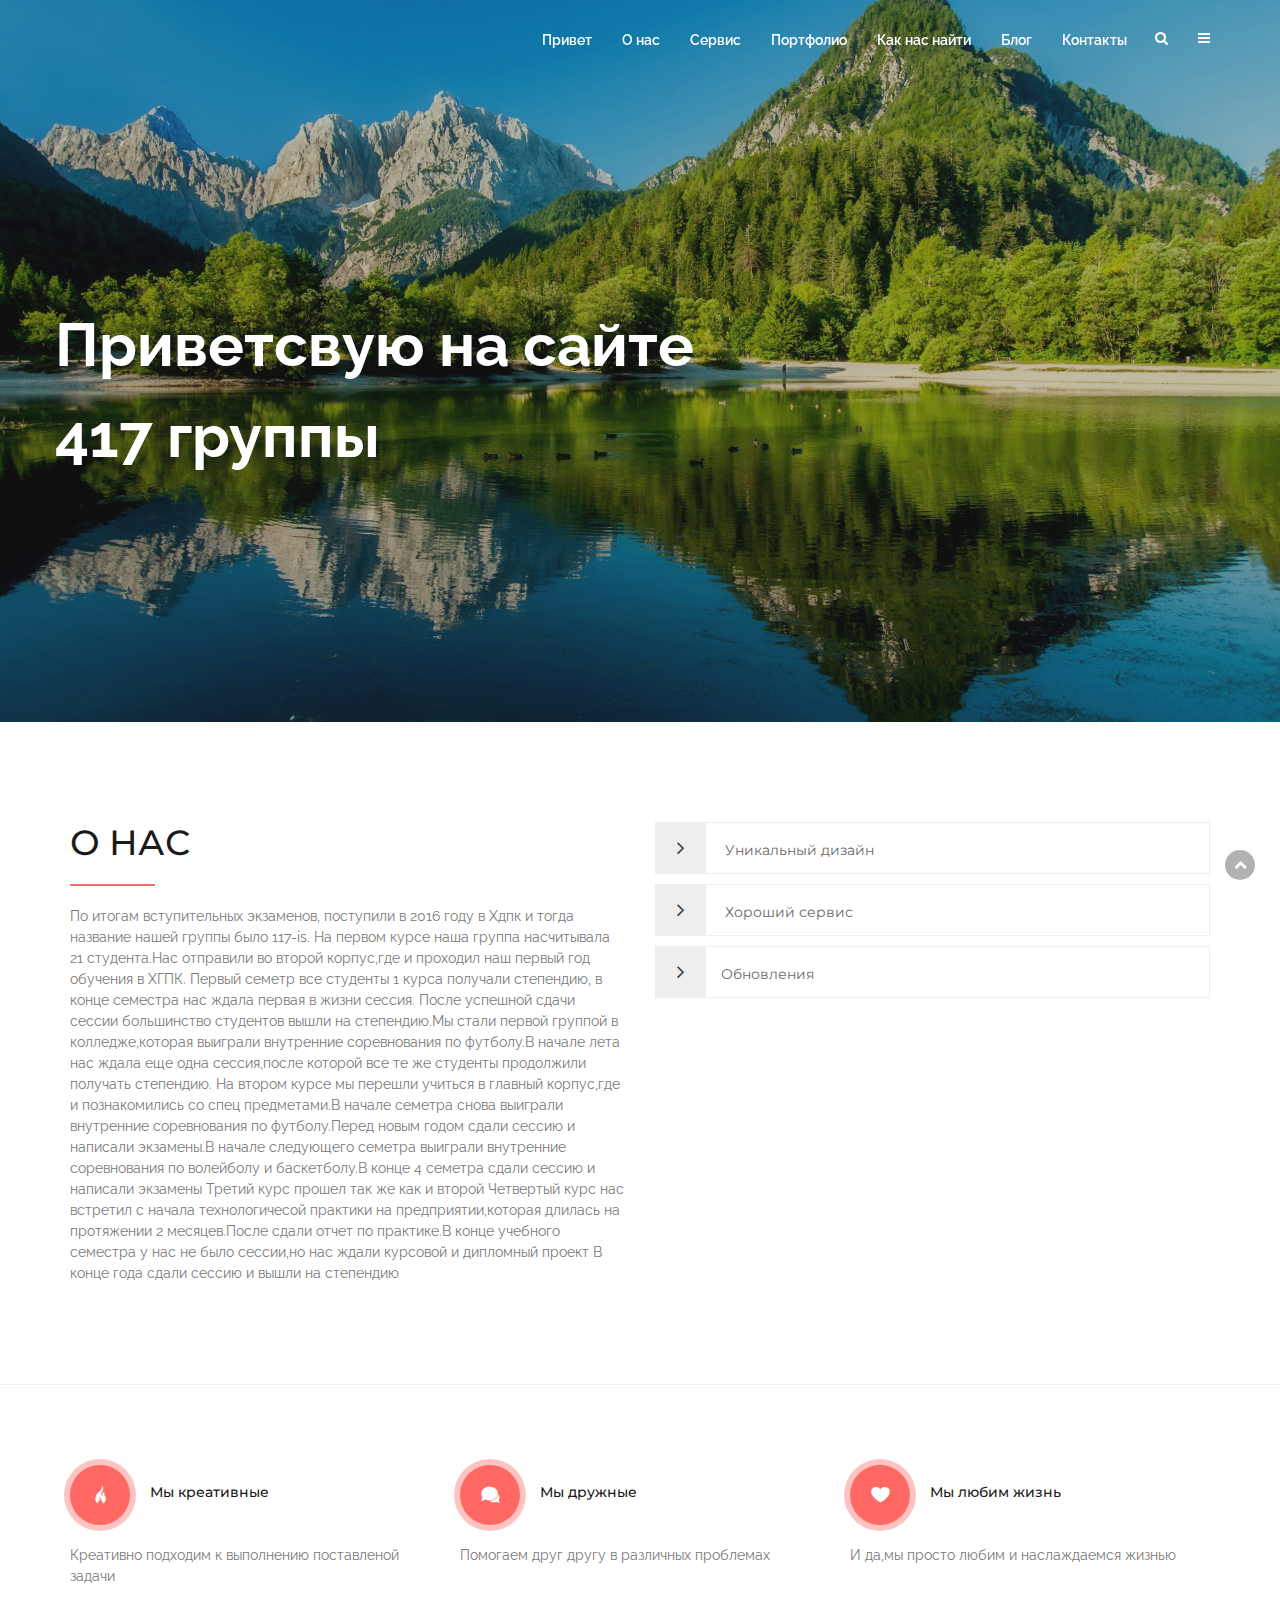
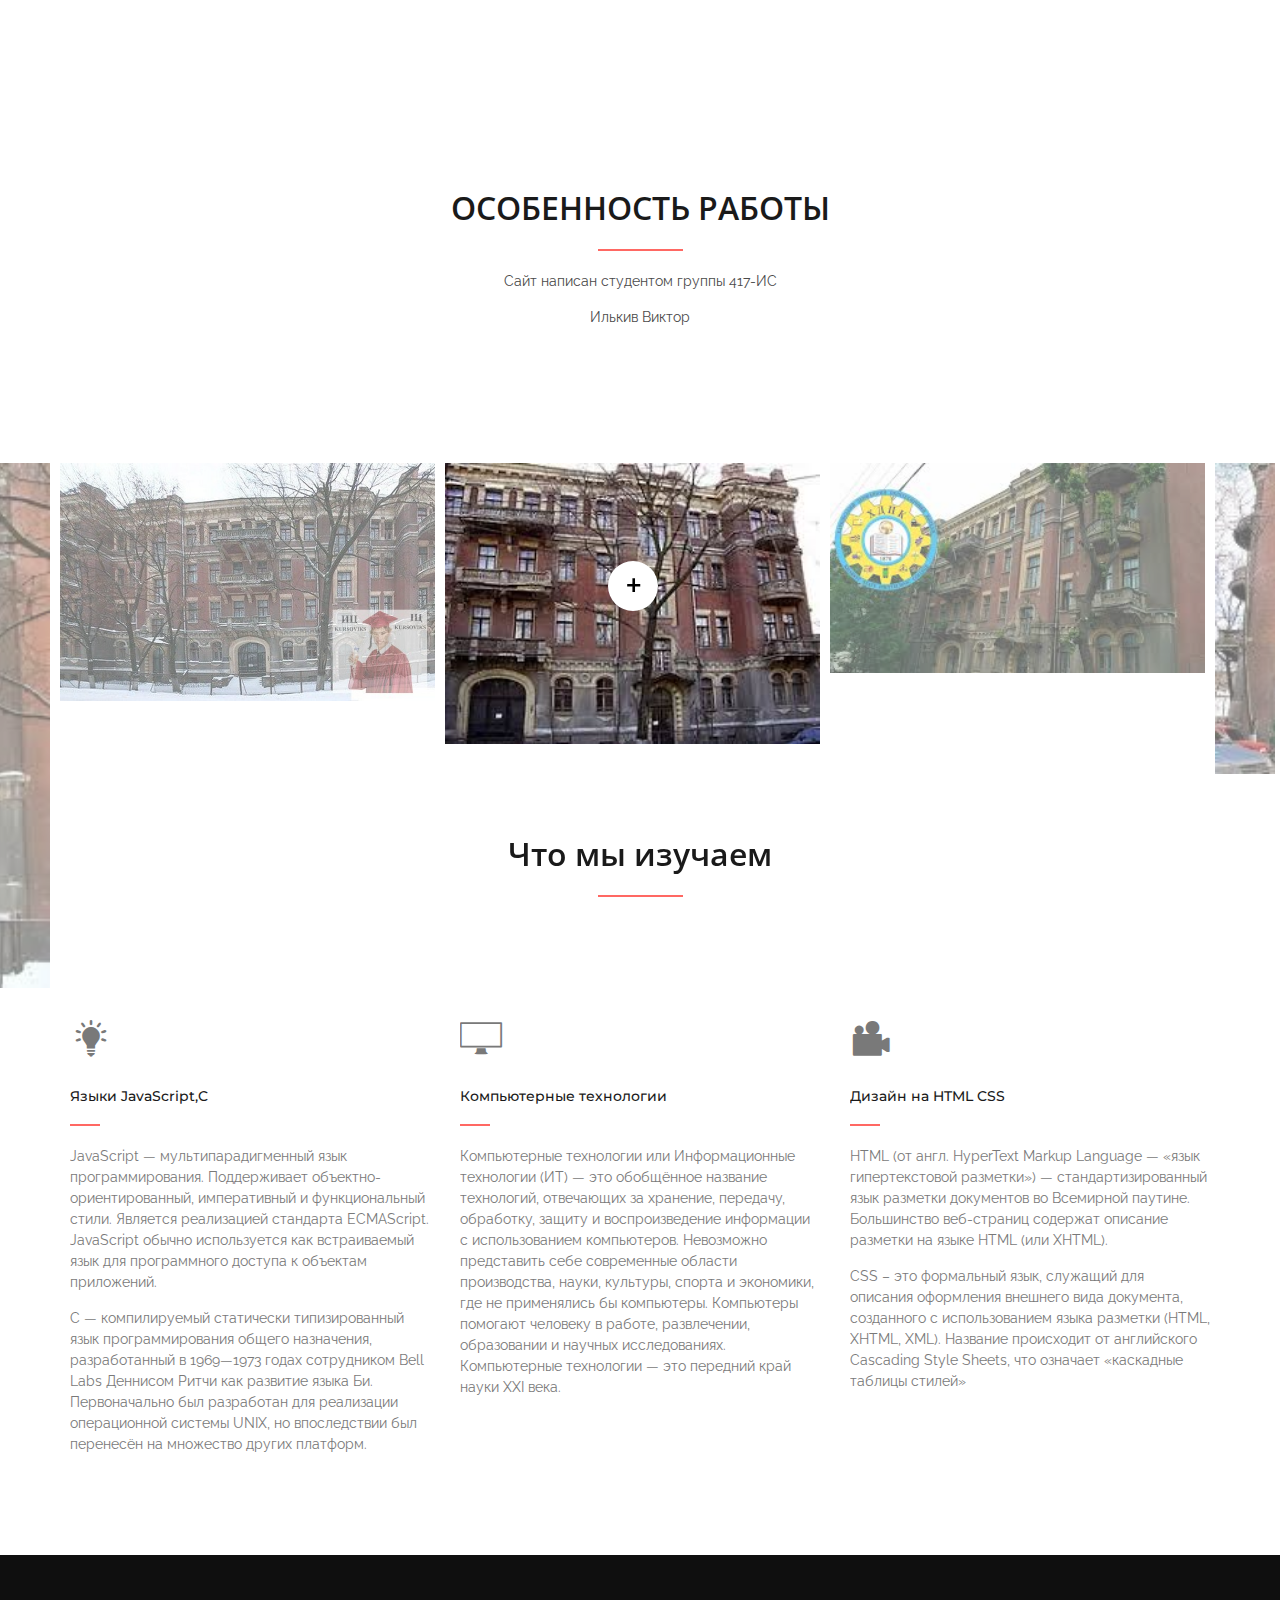
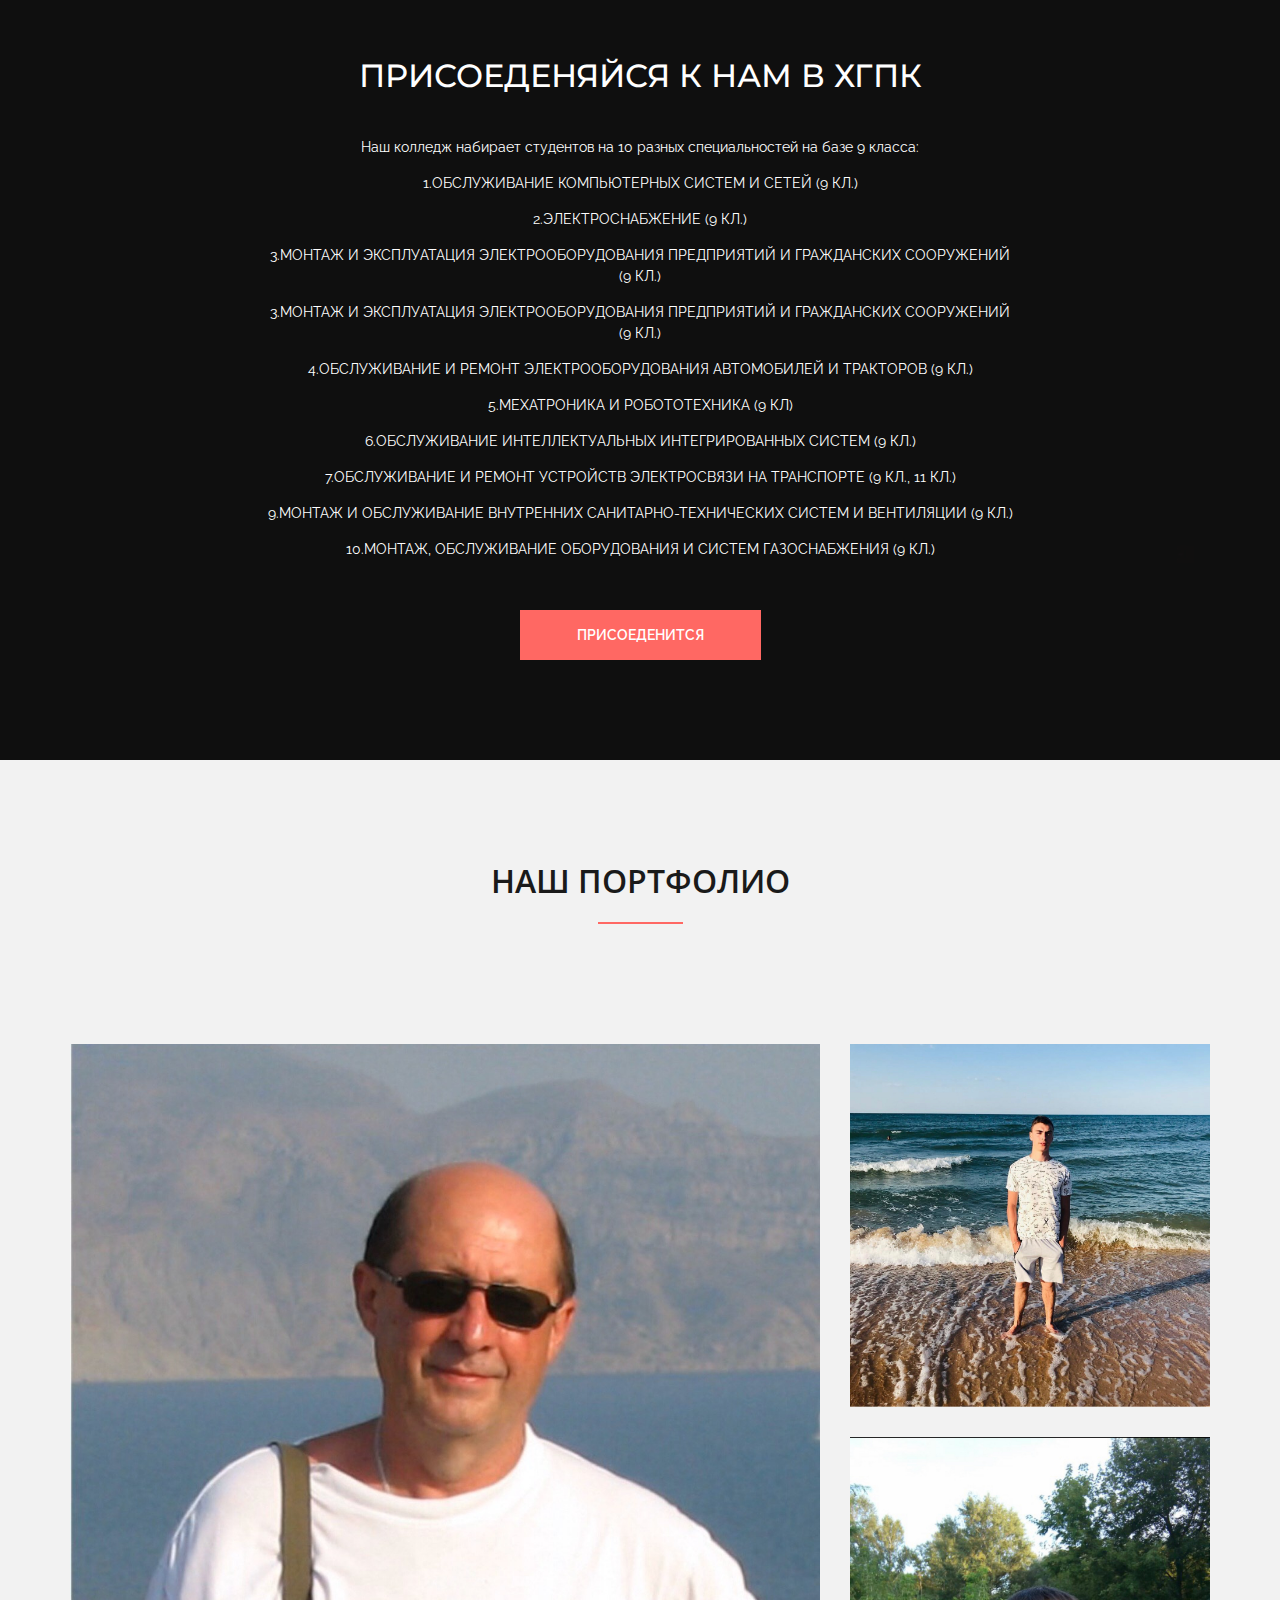
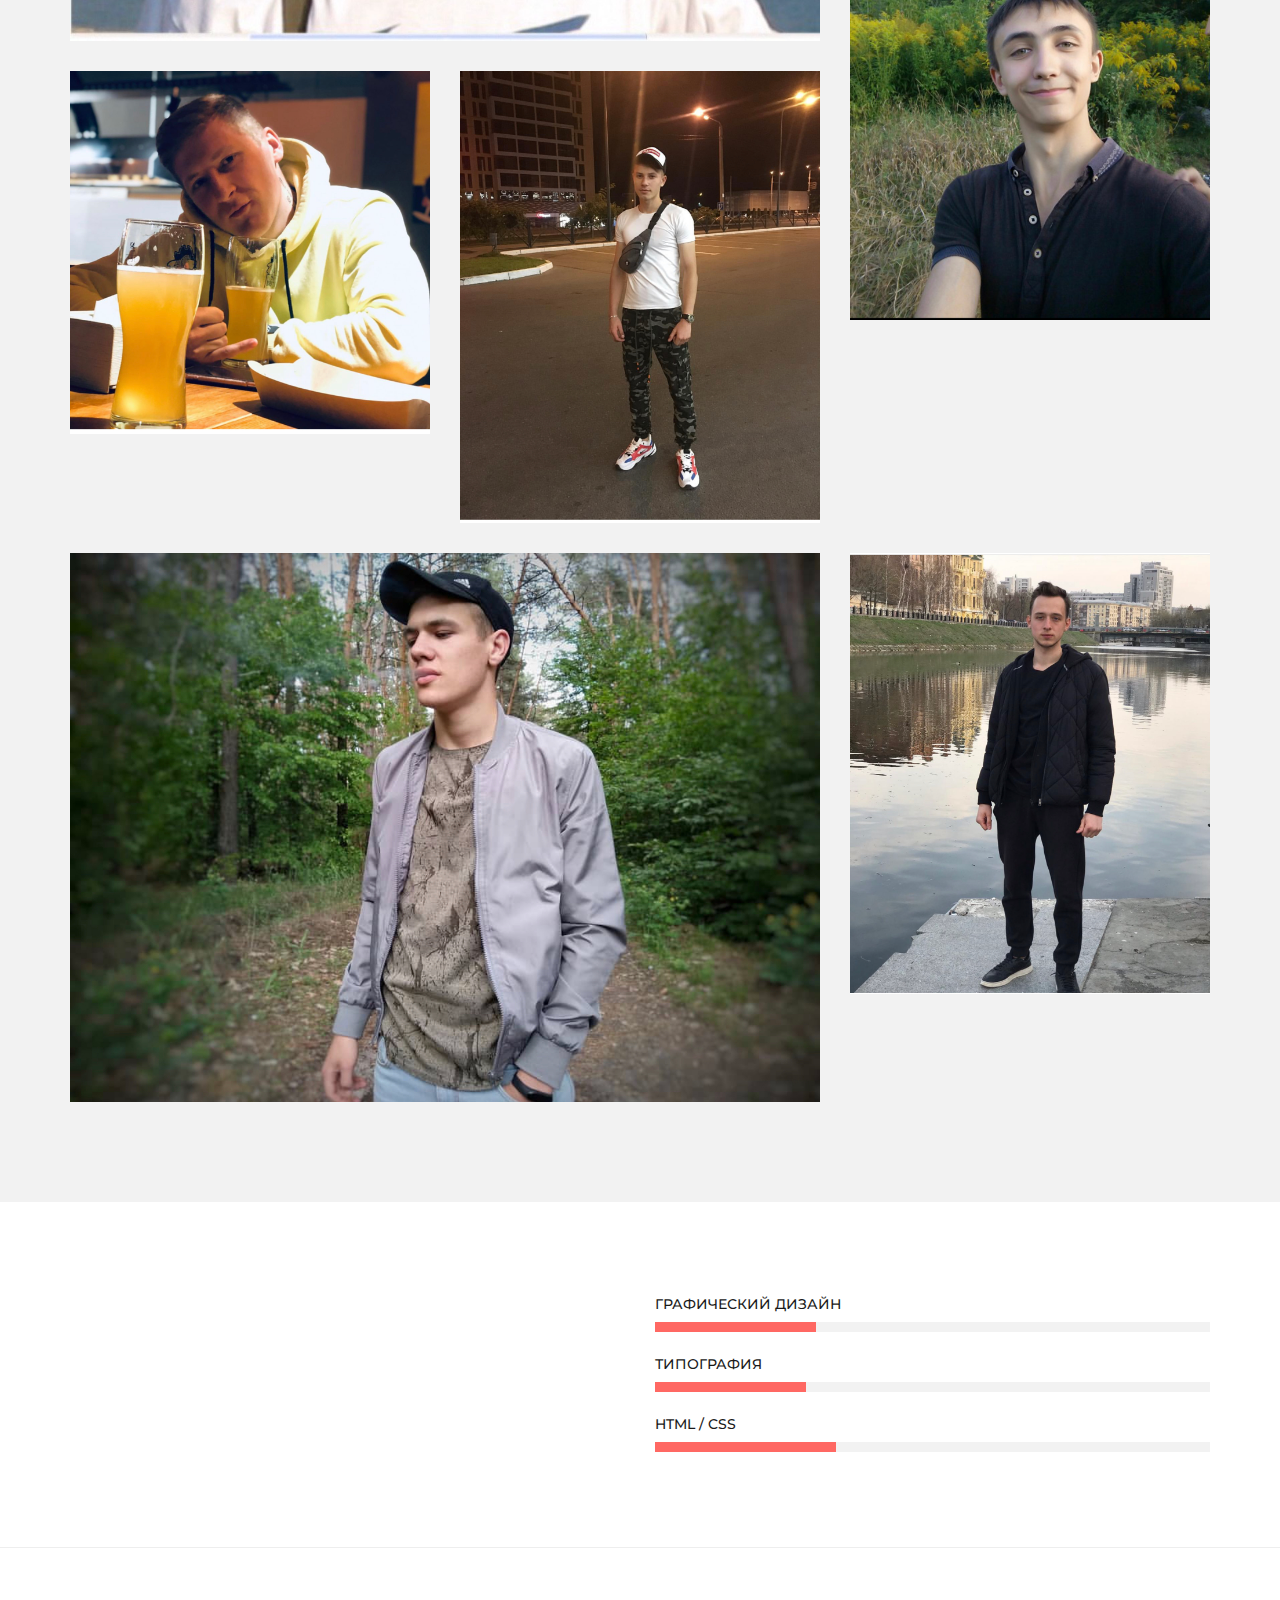
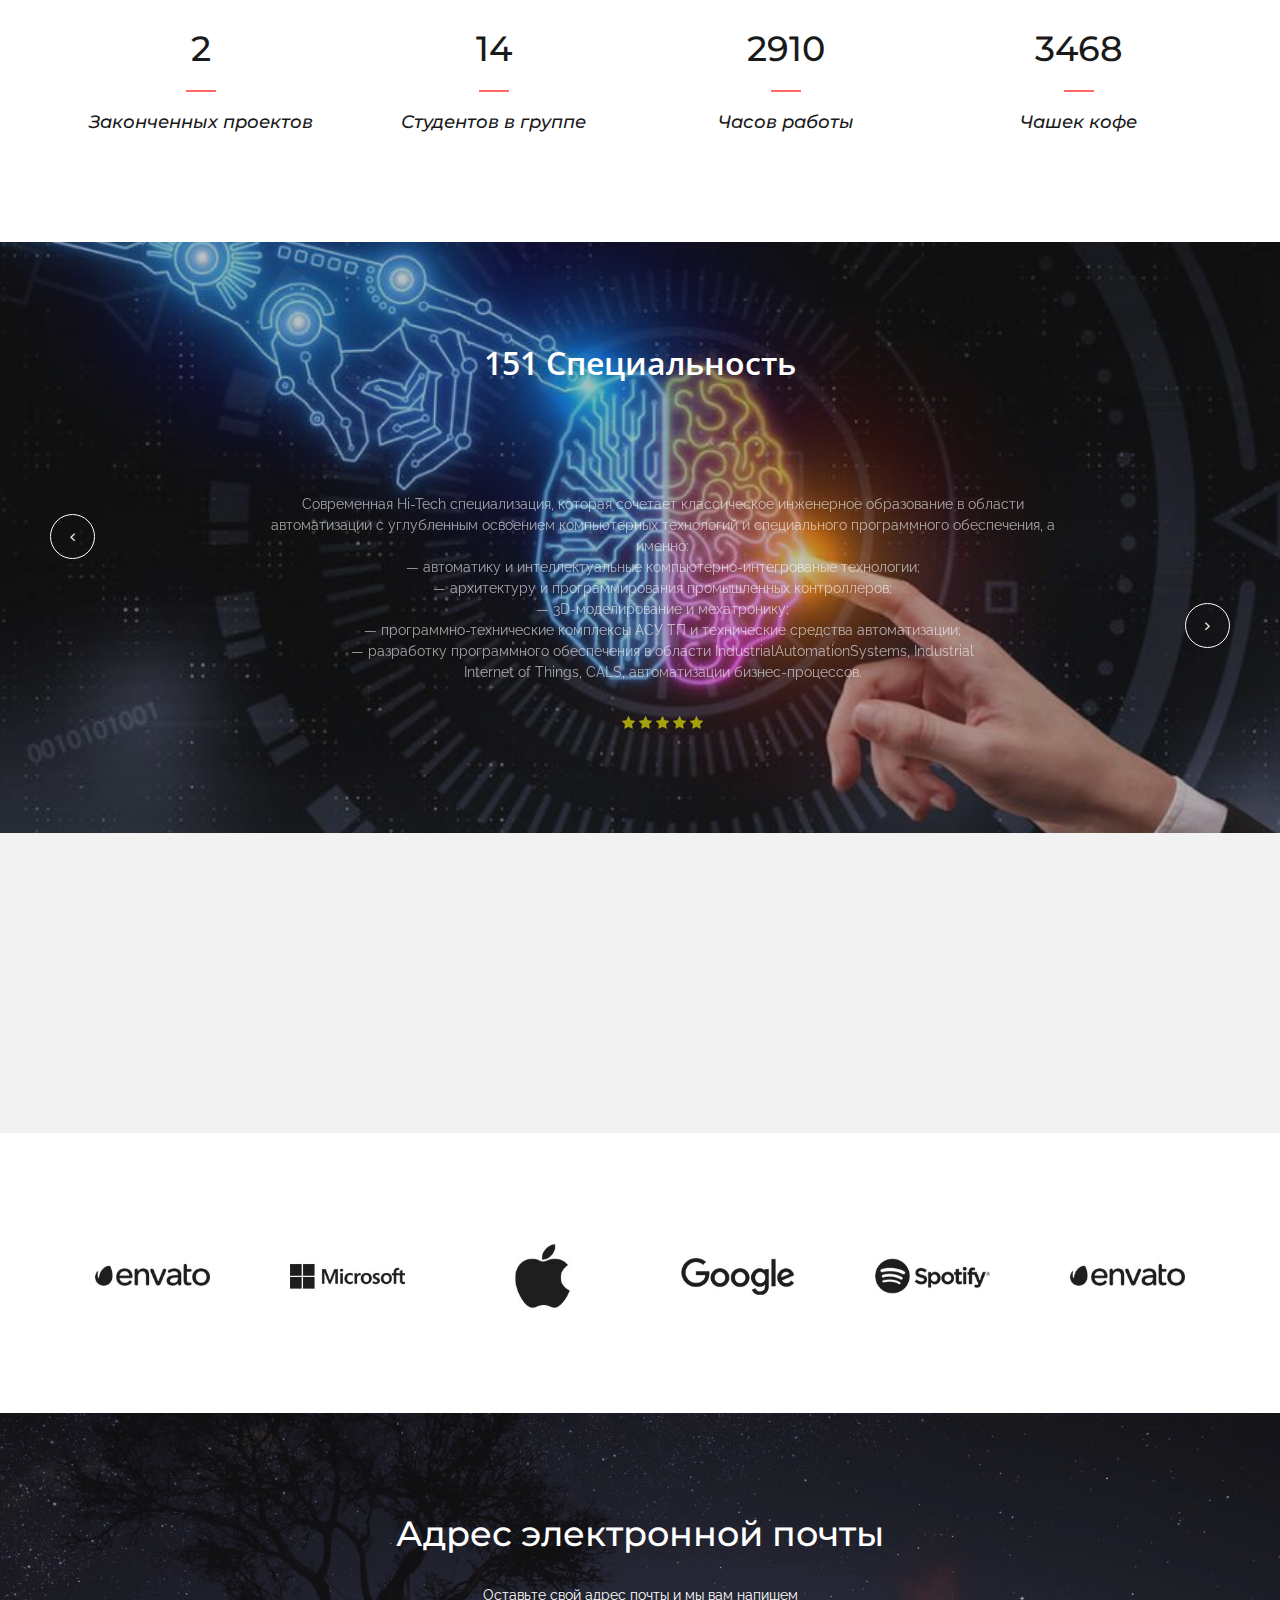
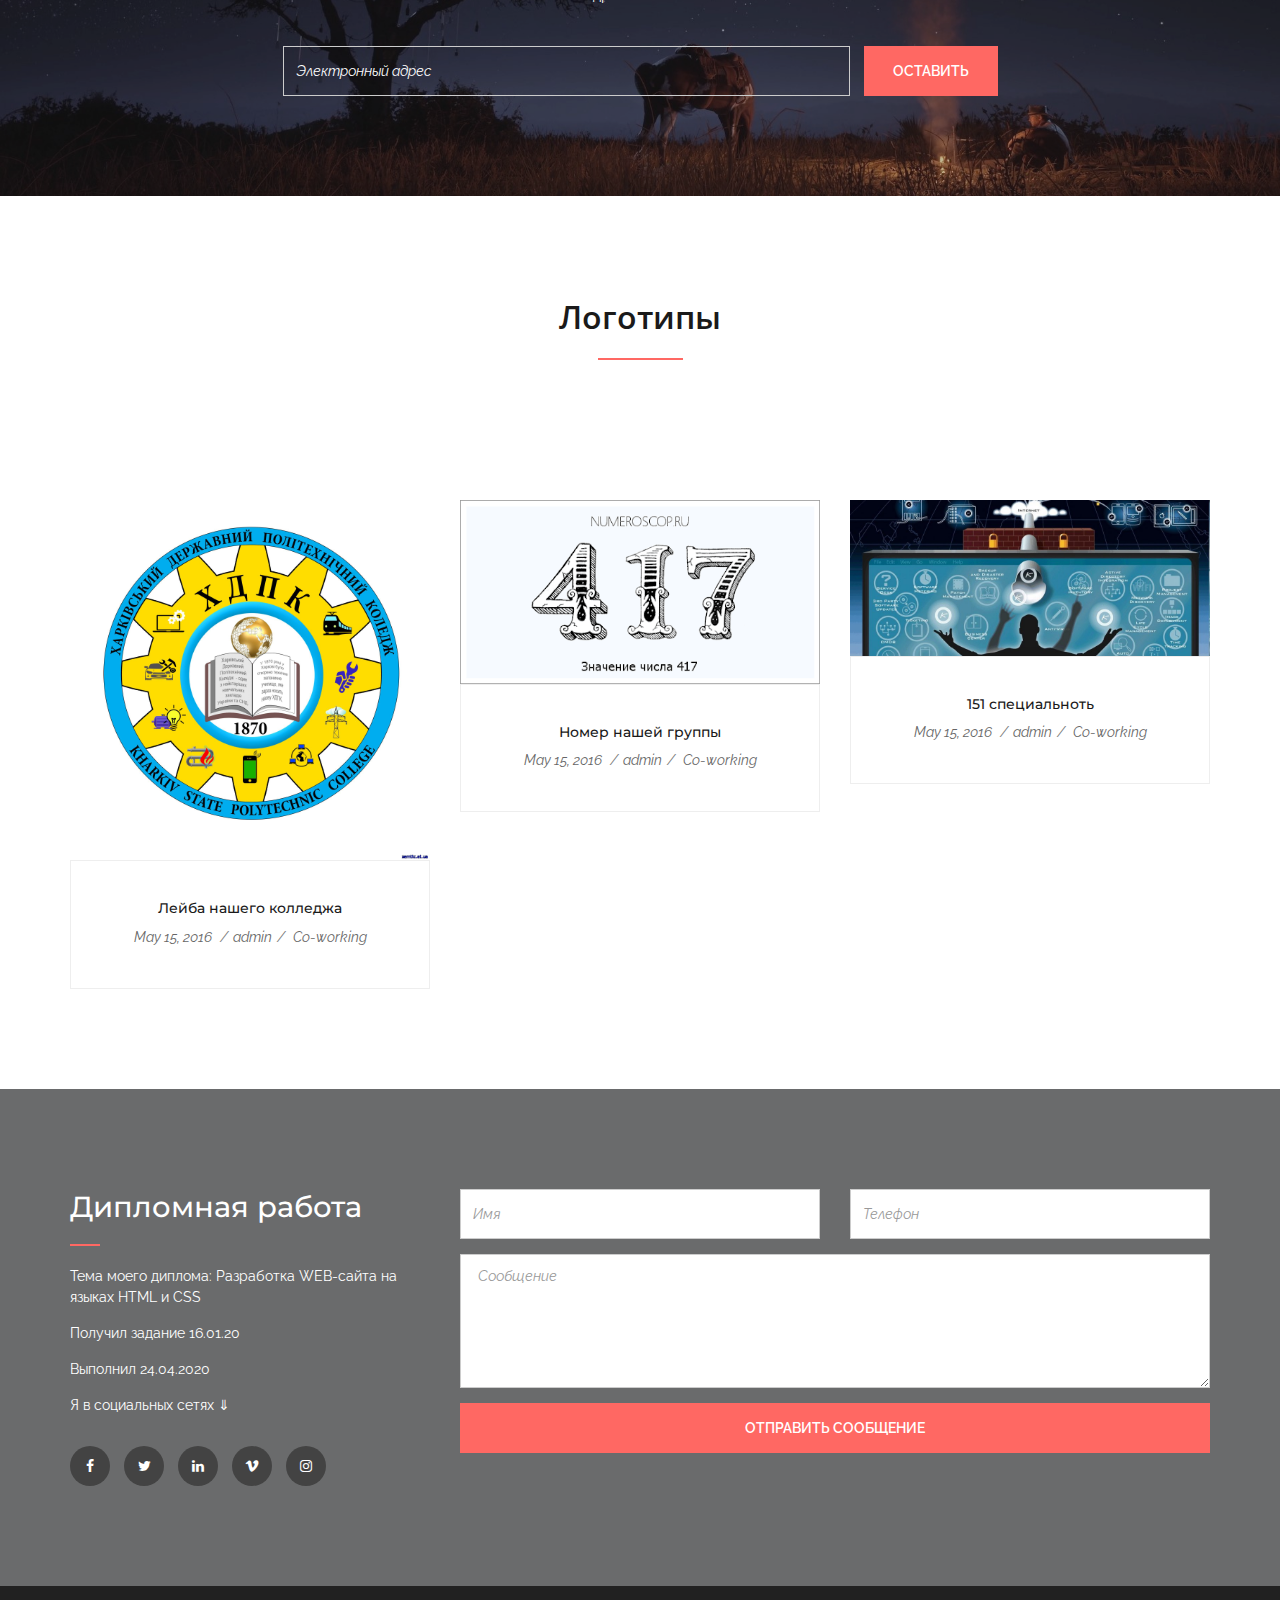
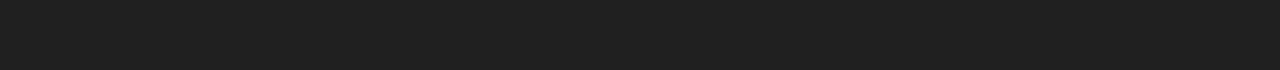
==== index2.html @ b7bcda42 "dsfsdf" ====
<!doctype html>
<!--[if lt IE 7]>      <html class="no-js lt-ie9 lt-ie8 lt-ie7" lang=""> <![endif]-->
<!--[if IE 7]>         <html class="no-js lt-ie9 lt-ie8" lang=""> <![endif]-->
<!--[if IE 8]>         <html class="no-js lt-ie9" lang=""> <![endif]-->
<!--[if gt IE 8]><!--> <html class="no-js" lang="en"> <!--<![endif]-->
    
    <!--Designerd by: http://bootstrapthemes.co-->
    <head>
        <meta charset="utf-8">
        <title>Дипломная работа ХДПК</title>
        <meta name="description" content="">
        <meta name="viewport" content="width=device-width, initial-scale=1">
        <link rel="icon" type="image/png" href="favicon.ico">

        <!--Google Font link-->
        <link href="https://fonts.googleapis.com/css?family=Montserrat:400,700" rel="stylesheet">
        <link href="https://fonts.googleapis.com/css?family=Raleway:400,600,700" rel="stylesheet">
        <link href="https://fonts.googleapis.com/css?family=Open+Sans:300,400,600,700" rel="stylesheet">


        <link rel="stylesheet" href="assets/css/slick.css">
        <link rel="stylesheet" href="assets/css/slick-theme.css">
        <link rel="stylesheet" href="assets/css/animate.css">
        <link rel="stylesheet" href="assets/css/fonticons.css">
        <link rel="stylesheet" href="assets/css/font-awesome.min.css">
        <link rel="stylesheet" href="assets/css/bootstrap.css">
        <link rel="stylesheet" href="assets/css/magnific-popup.css">
        <link rel="stylesheet" href="assets/css/bootsnav.css">


        <!--For Plugins external css-->
        <!--<link rel="stylesheet" href="assets/css/plugins.css" />-->

        <!--Theme custom css -->
        <link rel="stylesheet" href="assets/css/style.css">
        <!--<link rel="stylesheet" href="assets/css/colors/maron.css">-->

        <!--Theme Responsive css-->
        <link rel="stylesheet" href="assets/css/responsive.css" />

        <script src="assets/js/vendor/modernizr-2.8.3-respond-1.4.2.min.js"></script>
    </head>

    <body data-spy="scroll" data-target=".navbar-collapse">


        <!-- Preloader -->
        <div id="loading">
            <div id="loading-center">
                <div id="loading-center-absolute">
                    <div class="object" id="object_one"></div>
                    <div class="object" id="object_two"></div>
                    <div class="object" id="object_three"></div>
                    <div class="object" id="object_four"></div>
                </div>
            </div>
        </div><!--End off Preloader -->


        <div class="culmn">
            <!--Home page style-->


            <nav class="navbar navbar-default navbar-fixed white no-background bootsnav">
                <!-- Start Top Search -->
                <div class="top-search">
                    <div class="container">
                        <div class="input-group">
                            <span class="input-group-addon"><i class="fa fa-search"></i></span>
                            <input type="text" class="form-control" placeholder="Search">
                            <span class="input-group-addon close-search"><i class="fa fa-times"></i></span>
                        </div>
                    </div>
                </div>
                <!-- End Top Search -->

                <div class="container">    
                    <!-- Start Atribute Navigation -->
                    <div class="attr-nav">
                        <ul>
                            <li class="dropdown">
                            </li>
                            <li class="search"><a href="#"><i class="fa fa-search"></i></a></li>
                            <li class="side-menu"><a href="#"><i class="fa fa-bars"></i></a></li>
                        </ul>
                    </div>        
                    <!-- End Atribute Navigation -->

                    <!-- Start Header Navigation -->
                    <div class="navbar-header">
                        <button type="button" class="navbar-toggle" data-toggle="collapse" data-target="#navbar-menu">
                            <i class="fa fa-bars"></i>
                        </button>
                        <a class="navbar-brand" href="#brand">
                        	 <a href="index.html"> <img src="assets/images/background/11111.png" width="50 px" class="logo logo-display m-top-10" alt="" align="center">


                        </a>
                    </div>
                    <!-- End Header Navigation -->

                    <!-- Collect the nav links, forms, and other content for toggling -->
                    <div class="collapse navbar-collapse" id="navbar-menu">
                        <ul class="nav navbar-nav navbar-right" data-in="fadeInDown" data-out="fadeOutUp">
                            <li><a href="#hello">Привет</a></li>                    
                            <li><a href="#about">О нас</a></li>                    
                            <li><a href="#service">Сервис</a></li>                    
                            <li><a href="#portfolio">Портфолио</a></li> 
                              <li><a href="https://goo.gl/maps/FTpnBUHFwX6q17wN7">Как нас найти</a></li>                  
                            <li><a href="#blog">Блог</a></li>                    
                            <li><a href="#contact">Контакты</a></li>  
                        </ul>
                    </div><!-- /.navbar-collapse -->
                </div>  


                <!-- Start Side Menu -->
                <div class="side">
                    <a href="#" class="close-side"><i class="fa fa-times"></i></a>
                    <div class="widget">
                        <h6 class="title">Пользовательские страницы</h6>
                        <ul class="link">
                            <li><a href="#">О нас</a></li>
                            <li><a href="#">Сервисы</a></li>
                            <li><a href="#">Блог</a></li>
                            <li><a href="#">Портфолио</a></li>
                            <li><a href="#">Контакты</a></li>
                        </ul>
                    </div>
                    <div class="widget">
                        <h6 class="title">Дополнительные ссылки</h6>
                        <ul class="link">
                            <li><a href="#">Сетчатка Домашняя страница</a></li>
                            <li><a href="#">Примеры Новой страницы</a></li>
                            <li><a href="#">Параллакс Разделы</a></li>
                            <li><a href="#">Шорткод центральный</a></li>
                            <li><a href="#">Коллекция шрифтов</a></li>
                        </ul>
                    </div>
                </div>
                <!-- End Side Menu -->

            </nav>


            <!--Home Sections-->

            <section id="hello" class="home bg-mega">
                <div class="overlay"></div>
                <div class="container">
                    <div class="row">
                        <div class="main_home">
                            <div class="home_text">
                                <h1 class="text-white">Приветсвую на сайте <br /> 417 группы</h1>
                            </div>

                        

                        </div>
                    </div><!--End off row-->
                </div><!--End off container -->
            </section> <!--End off Home Sections-->


            <!--About Sections-->
            <section id="about" class="about roomy-100">
                <div class="container">
                    <div class="row">
                        <div class="main_about">
                            <div class="col-md-6">
                                <div class="about_content">
                                    <h2>О НАС</h2>
                                    <div class="separator_left"></div>

                                    <p>По итогам вступительных экзаменов, поступили в 2016 году в Хдпк и тогда название нашей группы было 117-is. На первом курсе наша группа насчитывала 21 студента.Нас отправили во второй корпус,где и проходил наш первый год обучения в ХГПК. Первый семетр все студенты 1 курса получали степендию, в конце семестра нас ждала первая в жизни сессия. После успешной сдачи сессии большинство студентов вышли на степендию.Мы стали первой группой в колледже,которая выиграли внутренние соревнования по футболу.В начале лета нас ждала еще одна сессия,после которой все те же студенты продолжили получать степендию.

На втором курсе мы перешли учиться в главный корпус,где и познакомились со спец предметами.В начале семетра снова выиграли внутренние соревнования по футболу.Перед новым годом сдали сессию и написали экзамены.В начале следующего семетра выиграли внутренние соревнования по волейболу и баскетболу.В конце 4 семетра сдали сессию и написали экзамены

Третий курс прошел так же как и второй

Четвертый курс нас встретил с начала технологичесой практики на предприятии,которая длилась на протяжении 2 месяцев.После сдали отчет по практике.В конце учебного семестра у нас не было сессии,но нас ждали курсовой и дипломный проект

В конце года сдали сессию и вышли на степендию</p>

                                 
                                </div>
                            </div>
                            <div class="col-md-6">
                                <div class="about_accordion wow fadeIn">
                                    <div id="faq_main_content" class="faq_main_content">
                                        <h6><i class="fa fa-angle-right"></i> Уникальный дизайн </h6>
                                        <div>
                                            <div class="content">
                                                <p>Дизайн был специально разработан для моего дипломного проекта </p>

                                            </div>
                                        </div> <!-- End off accordion item-1 -->

                                        

                                        <h6> <i class="fa fa-angle-right"></i> Хороший сервис </h6>
                                        <div>
                                            <div class="content">
                                                <p>Быстро отвечаю на воросы</p>
                                            </div>
                                        </div> <!-- End off accordion item-3 -->

                                        <h6><i class="fa fa-angle-right"></i>Обновления </h6>
                                        <div>
                                            <div class="content">
                                                <p>Постоянное обновление сайта </p>
                                            </div>
                                        </div> <!-- End off accordion item-4 -->
                                    </div>
                                </div>
                            </div>
                        </div>
                    </div><!--End off row-->
                </div><!--End off container -->
                <br />
                <br />
                <br />
                <br />
                <hr />
                <br />
                <br />
                <div class="container">
                    <div class="row">
                        <div class="about_bottom_content">
                            <div class="col-md-4">
                                <div class="about_bottom_item m-top-20">
                                    <div class="ab_head">
                                        <div class="ab_head_icon">
                                            <i class="icofont icofont-fire-burn"></i>
                                        </div>
                                        <h6 class="m-top-20"> Мы креативные</h6>
                                    </div>
                                    <p class="m-top-20">Креативно подходим к выполнению поставленой задачи </p>
                                </div>
                            </div>
                            <div class="col-md-4">
                                <div class="about_bottom_item m-top-20">
                                    <div class="ab_head">
                                        <div class="ab_head_icon">
                                            <i class="icofont icofont-speech-comments"></i>
                                        </div>
                                        <h6 class="m-top-20">Мы дружные </h6>
                                    </div>
                                    <p class="m-top-20">Помогаем друг другу в различных проблемах </p>
                                </div>
                            </div>
                            <div class="col-md-4">
                                <div class="about_bottom_item m-top-20">
                                    <div class="ab_head">
                                        <div class="ab_head_icon">
                                            <i class="icofont icofont-heart"></i>
                                        </div>
                                        <h6 class="m-top-20">Мы любим жизнь</h6>
                                    </div>
                                    <p class="m-top-20">И да,мы просто любим и наслаждаемся жизнью </p>
                                </div>
                            </div>
                        </div>
                    </div><!--End off row-->
                </div><!--End off container -->
            </section> <!--End off About section -->



            <div class="container">
                <div class="row">
                    <div class="main_featured m-top-100">
                        <div class="col-sm-12">
                            <div class="head_title text-center">
                                <h2>ОСОБЕННОСТЬ РАБОТЫ</h2>
                                <div class="separator_auto"></div>
                                <p>Сайт написан студентом группы 417-ИС </p>
                                    <p>Илькив Виктор</p>
                                    <p></p>

                            </div>
                        </div>
                    </div>
                </div>
            </div>

            <div class="featured_slider">
                <div>
                    <div class="featured_img">
                        <img src="assets/images/fprojects/1a.jpg" alt="" />
                        <a href="assets/images/fprojects/1a.jpg" class="popup-img"></a>
                    </div>
                </div>
                <div>
                    <div class="featured_img">
                        <img src="assets/images/fprojects/2a.jpg" alt="" />
                        <a href="assets/images/fprojects/2a.jpg" class="popup-img"></a>
                    </div>
                </div>
                <div>
                    <div class="featured_img">
                        <img src="assets/images/fprojects/3a.jpg" alt="" />
                        <a href="assets/images/fprojects/3a.jpg" class="popup-img"></a>
                    </div>
                </div>
                <div>
                    <div class="featured_img">
                        <img src="assets/images/fprojects/4a.jpg" alt="" />
                        <a href="assets/images/fprojects/4a.jpg" class="popup-img"></a>
                    </div>
                </div>
                <div>
                    <div class="featured_img">
                        <img src="assets/images/fprojects/5a.jpg" alt="" />
                        <a href="assets/images/fprojects/5a.jpg" class="popup-img"></a>
                    </div>
                </div>
            </div><!-- End off featured slider -->



            <!--Service Section-->
            <section id="service" class="service">
                <div class="container">
                    <div class="row">
                        <div class="main_service roomy-100">
                            <div class="col-md-8 col-md-offset-2 col-sm-10 col-sm-offset-1">
                                <div class="head_title text-center">
                                    <h2>Что мы изучаем</h2>
                                    <div class="separator_auto"></div>
                                    
                                </div>
                            </div>

                            <div class="col-md-4">
                                <div class="service_item">
                                    <i class="icofont icofont-light-bulb"></i>
                                    <h6 class="m-top-30">Языки JavaScript,C</h6>
                                    <div class="separator_small"></div>
                                    <p>JavaScript — мультипарадигменный язык программирования. Поддерживает объектно-ориентированный, императивный и функциональный стили. Является реализацией стандарта ECMAScript. JavaScript обычно используется как встраиваемый язык для программного доступа к объектам приложений. </p>
                                    <p>С — компилируемый статически типизированный язык программирования общего назначения, разработанный в 1969—1973 годах сотрудником Bell Labs Деннисом Ритчи как развитие языка Би. Первоначально был разработан для реализации операционной системы UNIX, но впоследствии был перенесён на множество других платформ.</p>
                                </div>
                            </div>
                            <div class="col-md-4">
                                <div class="service_item">
                                    <i class="icofont icofont-imac"></i>
                                    <h6 class="m-top-30">Компьютерные технологии</h6>
                                    <div class="separator_small"></div>
                                    <p>Компьютерные технологии или Информационные технологии (ИТ) — это обобщённое название технологий, отвечающих за хранение, передачу, обработку, защиту и воспроизведение информации с использованием компьютеров. Невозможно представить себе современные области производства, науки, культуры, спорта и экономики, где не применялись бы компьютеры. Компьютеры помогают человеку в работе, развлечении, образовании и научных исследованиях.
                                Компьютерные технологии — это передний край науки XXI века.</p>

                                </div>
                            </div>
                            <div class="col-md-4">
                                <div class="service_item">
                                    <i class="icofont icofont-video"></i>
                                    <h6 class="m-top-30">Дизайн на HTML CSS</h6>
                                    <div class="separator_small"></div>
                                    <p>HTML (от англ. HyperText Markup Language — «язык гипертекстовой разметки») — стандартизированный язык разметки документов во Всемирной паутине. Большинство веб-страниц содержат описание разметки на языке HTML (или XHTML). </p>
                                    <p>CSS – это формальный язык, служащий для описания оформления внешнего вида документа, созданного с использованием языка разметки (HTML, XHTML, XML). Название происходит от английского Cascading Style Sheets, что означает «каскадные таблицы стилей»</p>
                                </div>
                            </div>
                        </div>
                    </div><!--End off row -->
                </div><!--End off container -->
            </section> <!--End off Featured section-->


            <!--Impress section-->
            <section id="impress" class="impress roomy-100">
                <div class="overlay"></div>
                <div class="container">
                    <div class="row">
                        <div class="main_impress text-center">
                            <div class="col-sm-8 col-sm-offset-2">
                                <h2 class="text-white text-uppercase">Присоеденяйся к нам в ХГПК</h2>
                                <p class="m-top-40 text-white">Наш колледж набирает студентов на 10 разных специальностей на базе 9 класса:</p>
                                <p class="text-white text-uppercase">1.Обслуживание компьютерных систем и сетей (9 кл.) </p>
                                <p class="text-white text-uppercase">2.Электроснабжение (9 кл.)</p>
                                <p class="text-white text-uppercase">3.Монтаж и эксплуатация электрооборудования предприятий и гражданских сооружений (9 кл.) </p>
                                <p class="text-white text-uppercase">3.Монтаж и эксплуатация электрооборудования предприятий и гражданских сооружений (9 кл.) </p>
                                <p class="text-white text-uppercase">4.Обслуживание и ремонт электрооборудования автомобилей и тракторов (9 кл.)</p>
                                <p class="text-white text-uppercase">5.Мехатроника и робототехника (9 кл)</p>
                                <p class="text-white text-uppercase">6.Обслуживание интеллектуальных интегрированных систем (9 кл.)</p>
                                <p class="text-white text-uppercase">7.Обслуживание и ремонт устройств электросвязи на транспорте (9 кл., 11 кл.) </p>
                                <p class="text-white text-uppercase">9.Монтаж и обслуживание внутренних санитарно-технических систем и вентиляции (9 кл.) </p>
                                <p class="text-white text-uppercase">10.Монтаж, обслуживание оборудования и систем газоснабжения (9 кл.)</p>
                                

                                <div class="impress_btns m-top-30">
                                    <a href="" class="btn btn-primary m-top-20">Присоеденится</a>
                                                                    </div>
                            </div>
                        </div>
                    </div><!--End off row -->
                </div><!--End off container -->
            </section><!-- End off Impress section-->




            <!--Portfolio Section-->
            <section id="portfolio" class="portfolio lightbg">
                <div class="container">
                    <div class="row">
                        <div class="main_portfolio roomy-100">
                            <div class="col-md-8 col-md-offset-2">
                                <div class="head_title text-center">
                                    <h2>НАШ ПОРТФОЛИО</h2>
                                    <div class="separator_auto"></div>
                                </div>
                            </div>

                            <div class="portfolio_content">
                                <div class="col-md-8">
                                    <div class="row">
                                        <div class="col-md-12">
                                            <div class="portfolio_item">
                                                <img src="assets/images/Portfolio/mmb.jpg" alt="" />
                                                <div class="portfolio_hover text-center">
                                                    <h6 class="text-uppercase text-white">На фото</h6>
                                                    <p class=" text-white">Бочарников Михаил Михайлович</p>
                                                    <div class="portfolio_hover_icon">
                                                        <a href="assets/images/Portfolio/mmb.jpg" class="popup-img"><i class="fa fa-expand"></i></a>
                                                        <a href=""><i class="fa fa-search"></i></a>
                                                    </div>
                                                </div>
                                            </div>  
                                        </div>
                                        <div class="col-md-6 m-top-30">
                                            <div class="portfolio_item portfolio_item2">
                                                <img src="assets/images/Portfolio/pitrak.PNG" alt="" />
                                                <div class="portfolio_hover text-center">
                                                    <h6 class="text-uppercase text-white">На фото</h6>
                                                    <p class=" text-white">Петрачков Максим</p>
                                                    <div class="portfolio_hover_icon">
                                                        <a href="assets/images/Portfolio/pitrak.PNG" class="popup-img"><i class="fa fa-expand"></i></a>
                                                        <a href=""><i class="fa fa-search"></i></a>
                                                    </div>
                                                </div>
                                            </div>
                                        </div>
                                        <div class="col-md-6 m-top-30">
                                            <div class="portfolio_item portfolio_item2">
                                                <img src="assets/images/Portfolio/ya.PNG" alt="" />
                                                <div class="portfolio_hover text-center">
                                                    <h6 class="text-uppercase text-white">На фото</h6>
                                                    <p class=" text-white">Илькив Виктор</p>
                                                    <div class="portfolio_hover_icon">
                                                        <a href="assets/images/Portfolio/ya.PNG" class="popup-img"><i class="fa fa-expand"></i></a>
                                                        <a href=""><i class="fa fa-search"></i></a>
                                                    </div>
                                                </div>
                                            </div>
                                        </div>
                                    </div>
                                </div>

                                <div class="col-md-4">
                                    <div class="portfolio_item portfolio_item3 sm-m-top-30">
                                        <img src="assets/images/Portfolio/grek.PNG" alt="" />
                                        <div class="portfolio_hover text-center">
                                            <h6 class="text-uppercase text-white">На фото</h6>
                                            <p class=" text-white">Гречинский Даниил</p>
                                            <div class="portfolio_hover_icon">
                                                <a href="assets/images/Portfolio/grek.PNG" class="popup-img"><i class="fa fa-expand"></i></a>
                                                <a href=""><i class="fa fa-search"></i></a>
                                            </div>
                                        </div>
                                    </div>
                                </div>
                                <div class="col-md-4 m-top-30">
                                    <div class="portfolio_item portfolio_item2">
                                        <img src="assets/images/Portfolio/gal.PNG" alt="" />
                                        <div class="portfolio_hover text-center">
                                            <h6 class="text-uppercase text-white">На фото</h6>
                                            <p class=" text-white">Галушка Юрий</p>
                                            <div class="portfolio_hover_icon">
                                                <a href="assets/images/Portfolio/gal.PNG" class="popup-img"><i class="fa fa-expand"></i></a>
                                                <a href=""><i class="fa fa-search"></i></a>
                                            </div>
                                        </div>
                                    </div>
                                </div>
                                <div class="col-md-8 m-top-30">
                                    <div class="portfolio_item">
                                        <img src="assets/images/Portfolio/kinru.PNG" alt="" />
                                        <div class="portfolio_hover text-center">
                                            <h6 class="text-uppercase text-white">На фото</h6>
                                            <p class=" text-white">Герасименко Кирилл</p>
                                            <div class="portfolio_hover_icon">
                                                <a href="assets/images/Portfolio/kinru.PNG" class="popup-img"><i class="fa fa-expand"></i></a>
                                                <a href=""><i class="fa fa-search"></i></a>
                                            </div>
                                        </div>
                                    </div>
                                </div>
                            </div>
                                     <div class="col-md-4 m-top-30">
                                    <div class="portfolio_item portfolio_item">
                                        <img src="assets/images/Portfolio/vak.PNG" alt="" />
                                        <div class="portfolio_hover text-center">
                                            <h6 class="text-uppercase text-white">На фото</h6>
                                            <p class=" text-white">Вакал Владислав</p>
                                            <div class="portfolio_hover_icon">
                                                <a href="assets/images/Portfolio/vak.PNG" class="popup-img"><i class="fa fa-expand"></i></a>
                                                <a href=""><i class="fa fa-search"></i></a>
                                            </div>
                                        </div>
                                    </div>
                                </div>

                        </div>
                    </div><!--End off row -->
                </div><!--End off container -->
            </section><!-- End off Portfolio section-->


            <!--Skill Sections-->
            <section id="skill" class="skill roomy-100">
                <div class="container">
                    <div class="row">
                        <div class="main_skill">
                            <div class="col-md-6">
                                <div class="skill_content wow fadeIn">
                                    <h2>Что я умею</h2>
                                    <div class="separator_left"></div>

                                    <p>Научился верстать сайты на HTML 5 и CSS </p>
                                    <p> Так же учу другие языки программирования например: JavaScript and PHP</p>

                                </div>
                            </div>
                            <div class="col-md-6">
                                <div class="skill_bar sm-m-top-50">    
                                    <div class="teamskillbar clearfix m-top-20" data-percent="80%">
                                        <h6>ГРАФИЧЕСКИЙ ДИЗАЙН</h6>
                                        <div class="teamskillbar-bar"></div>
                                    </div> <!-- End Skill Bar -->

                                    <div class="teamskillbar clearfix m-top-50" data-percent="75%">
                                        <h6>ТИПОГРАФИЯ</h6>
                                        <div class="teamskillbar-bar"></div>
                                    </div> <!-- End Skill Bar -->

                                    <div class="teamskillbar clearfix m-top-50" data-percent="90%">
                                        <h6>HTML / CSS</h6>
                                        <div class="teamskillbar-bar"></div>
                                    </div> <!-- End Skill Bar -->
                                </div>
                            </div>
                        </div>
                    </div><!--End off row-->
                </div><!--End off container -->
                <br />
                <br />
                <br />
                <hr />
                <br />
                <br />
                <br />
                <div class="container">
                    <div class="row">
                        <div class="skill_bottom_content text-center">
                            <div class="col-md-3">
                                <div class="skill_bottom_item">
                                    <h2 class="statistic-counter">2</h2>
                                    <div class="separator_small"></div>
                                    <h5><em>Законченных проектов</em></h5>
                                </div>
                            </div>
                            <div class="col-md-3">
                                <div class="skill_bottom_item">
                                    <h2 class="statistic-counter">14</h2>
                                    <div class="separator_small"></div>
                                    <h5><em>Студентов в группе</em></h5>
                                </div>
                            </div>
                            <div class="col-md-3">
                                <div class="skill_bottom_item">
                                    <h2 class="statistic-counter">2910</h2>
                                    <div class="separator_small"></div>
                                    <h5><em>Часов работы</em></h5>
                                </div>
                            </div>
                            <div class="col-md-3">
                                <div class="skill_bottom_item">
                                    <h2 class="statistic-counter">3468</h2>
                                    <div class="separator_small"></div>
                                    <h5><em>Чашек кофе</em></h5>
                                </div>
                            </div>
                        </div>
                    </div><!--End off row-->
                </div><!--End off container -->
            </section> <!--End off Skill section -->



            <!--Testimonial Section-->
            <section id="testimonial" class="testimonial fix">
                <div class="overlay"></div>
                <div class="container">
                    <div class="row">
                        <div class="main_testimonial roomy-100">
                            <div class="head_title text-center">
                                <h2 class="text-white">151 Специальность</h2>
                            </div>
                            <div class="testimonial_slid text-center">
                                <div class="testimonial_item">
                                    <div class="col-sm-10 col-sm-offset-1">
                                        <p class="text-white">Современная Hi-Tech специализация, которая сочетает классическое инженерное образование в области автоматизации с углубленным освоением компьютерных технологий и специального программного обеспечения, а именно:    <br>
                                        — автоматику и интеллектуальные компьютерно-интегрованые технологии;<br>
                                        — архитектуру и программирования промышленных контроллеров;<br>
                                        — 3D-моделирование и мехатронику;<br>
                                        — программно-технические комплексы АСУ ТП и технические средства автоматизации;<br>
                                        — разработку программного обеспечения в области IndustrialAutomationSystems, Industrial <br>Internet of Things, CALS, автоматизации бизнес-процессов. </p>

                                        <div class="test_authour m-top-30">
                                            <h6 class="text-white m-bottom-20"></h6>
                                            <i class="fa fa-star"></i>
                                            <i class="fa fa-star"></i>
                                            <i class="fa fa-star"></i>
                                            <i class="fa fa-star"></i>
                                            <i class="fa fa-star"></i>
                                        </div>
                                    </div>
                                </div>
                                <div class="testimonial_item">
                                    <div class="col-sm-10 col-sm-offset-1">
                                        <p class="text-white">Умения и компетенции, которыми будет обладать бакалавр по специальности Автоматизация и компьютерно-интегрированные технологии:<br>
                                    1. Умение создавать и поддерживать функционирование автоматизированных систем управления производственными процессами на базе новейших микропроцессорных устройств;<br>
                                    2. Умение разрабатывать программное, техническое и информационное обеспечения автоматизированных систем управления;<br>
                                    3. Навыки управления и проектирования современных промышленно-технологических компьютерных систем и сетей;<br>
                                    4. Навыки разработки программных и программно-аппаратных комплексов широкой сферы применения;<br>
                                    5. Навыки планирования, оптимизации и интеллектуализация производственных процессов. </p>

                                        <div class="test_authour m-top-30">
                                            <h6 class="text-white m-bottom-20"></h6>
                                            <i class="fa fa-star"></i>
                                            <i class="fa fa-star"></i>
                                            <i class="fa fa-star"></i>
                                            <i class="fa fa-star"></i>
                                            <i class="fa fa-star"></i>
                                        </div>
                                    </div>
                                </div>
                                <div class="testimonial_item">
                                    <div class="col-sm-10 col-sm-offset-1">
                                        <p class="text-white">Выпускник по направлению подготовки Автоматизация и компьютерно-интегрированные технологии может работать:<br>
                                        1. Инженером-программистом АСУТП;<br>
                                        2. Техником-программистом (промышленная автоматизация)<br>
                                        3. Аналитиком программных комплексов и компьютерно-интегрированных систем;<br>
                                        4. Специалистом по компьютерным системам управления, автоматики и обработки информации (IndustrialEngineer, Qualityengineer, ProductionPlanner и др.);<br>
                                        5. Инженером по организации производственного процесса<br>
                                        6. Координатором и менеджером Hi-Tech, IT и IIoT проектов; </p>

                                        <div class="test_authour m-top-30">
                                            <h6 class="text-white m-bottom-20"></h6>
                                            <i class="fa fa-star"></i>
                                            <i class="fa fa-star"></i>
                                            <i class="fa fa-star"></i>
                                            <i class="fa fa-star"></i>
                                            <i class="fa fa-star"></i>
                                        </div>
                                    </div>
                                </div>
                                <div class="testimonial_item">
                                    <div class="col-sm-10 col-sm-offset-1">
                                        <p class="text-white">Специалисты занимают инженерно-технические должности, обеспечивающих проектирование и функционирования автоматизированных систем управления производством на базе широкого использования компьютерно-интегрированных технологий. </p>

                                        <div class="test_authour m-top-30">
                                            <h6 class="text-white m-bottom-20"></h6>
                                            <i class="fa fa-star"></i>
                                            <i class="fa fa-star"></i>
                                            <i class="fa fa-star"></i>
                                            <i class="fa fa-star"></i>
                                            <i class="fa fa-star"></i>
                                        </div>
                                    </div>
                                </div>
                            </div>
                        </div>
                    </div><!--End off row-->
                </div><!--End off container -->
            </section> <!--End off Testimonial section -->


            <!--Pricing Section-->
            <section id="pricing" class="pricing lightbg">
                <div class="container">
                    <div class="row">
                        <div class="main_pricing roomy-100">
                            <div class="col-md-8 col-md-offset-2 col-sm-12">
                                <div class="head_title text-center">
                              
                                    
                                </div>
                            </div><!-- End off col-md-4 -->

                        </div>
                    </div><!--End off row-->
                </div><!--End off container -->
            </section> <!--End off Pricing section -->



            <!--client brand section-->
            <section id="cbrand" class="cbrand">
                <div class="container">
                    <div class="row">
                        <div class="main_cbrand text-center roomy-100">
                            <div class="col-md-2 col-sm-4 col-xs-6">
                                <div class="cbrand_item m-bottom-10">
                                    <a href=""><img src="assets/images/clients/1.jpg" alt="" /></a>
                                </div>
                            </div>
                            <div class="col-md-2 col-sm-4 col-xs-6">
                                <div class="cbrand_item m-bottom-10">
                                    <a href=""><img src="assets/images/clients/2.jpg" alt="" /></a>
                                </div>
                            </div>
                            <div class="col-md-2 col-sm-4 col-xs-6">
                                <div class="cbrand_item m-bottom-10">
                                    <a href=""><img class="" src="assets/images/clients/5.jpg" alt="" /></a>
                                </div>
                            </div>
                            <div class="col-md-2 col-sm-4 col-xs-6">
                                <div class="cbrand_item m-bottom-10">
                                    <a href=""><img src="assets/images/clients/4.jpg" alt="" /></a>
                                </div>
                            </div>
                            <div class="col-md-2 col-sm-4 col-xs-6">
                                <div class="cbrand_item m-bottom-10">
                                    <a href=""><img src="assets/images/clients/3.jpg" alt="" /></a>
                                </div>
                            </div>
                            <div class="col-md-2 col-sm-4 col-xs-6">
                                <div class="cbrand_item m-bottom-10">
                                    <a href=""><img src="assets/images/clients/1.jpg" alt="" /></a> 
                                </div>
                            </div>
                        </div>
                    </div><!-- End off row -->
                </div><!-- End off container -->
            </section><!-- End off Cbrand section -->


            <!--Subscribe section-->
            <section id="subscribe" class="subscribe roomy-100 fix">
                <div class="overlay"></div>
                <div class="container">
                    <div class="row">
                        <div class="main_subscribe text-center">
                            <div class="col-sm-8 col-sm-offset-2">
                                <h2 class="text-white">Адрес электронной почты</h2>
                                <p class="m-top-30 text-white">Оставьте свой адрес почты и мы вам напишем</p>
                            </div>
                            <div class="col-sm-10 col-sm-offset-1">
                                <div class="subscribe_btns m-top-40">

                                    <form class="form-inline">
                                        <div class="form-group">
                                            <input type="email" class="form-control" id="inputEmail2" placeholder="Электронный адрес">
                                        </div>
                                        <button type="submit" class="btn btn-primary">Оставить</button>
                                    </form>
                                </div>
                            </div>

                        </div>
                    </div><!--End off row -->
                </div><!--End off container -->
            </section><!-- End off Impress section-->



            <!--Blog Section-->
            <section id="blog" class="blog">
                <div class="container">
                    <div class="row">
                        <div class="main_blog text-center roomy-100">
                            <div class="col-sm-8 col-sm-offset-2">
                                <div class="head_title text-center">
                                    <h2>Логотипы</h2>
                                    <div class="separator_auto"></div>
                                </div>
                            </div>
                            <div class="col-md-4">
                                <div class="blog_item m-top-20">
                                    <div class="blog_item_img">
                                        <img src="assets/images/Blog/lejba.jpg" alt="" />
                                    </div>
                                    <div class="blog_text roomy-40">
                                        <h6>Лейба нашего колледжа</h6>
                                        <p><em><a href="">May 15, 2016</a> /<a href="">admin</a>/<a href=""> Co-working</a></em></p>
                                    </div>
                                </div>
                            </div>
                            <div class="col-md-4">
                                <div class="blog_item m-top-20">
                                    <div class="blog_item_img">
                                        <img src="assets/images/Blog/417.png" alt="" />
                                    </div>
                                    <div class="blog_text roomy-40">
                                        <h6>Номер нашей группы</h6>
                                        <p><em><a href="">May 15, 2016</a> /<a href="">admin</a>/<a href=""> Co-working</a></em></p>
                                    </div>
                                </div>
                            </div>
                            <div class="col-md-4">
                                <div class="blog_item m-top-20">
                                    <div class="blog_item_img">
                                        <img src="assets/images/Blog/1234.jpg" alt="" />
                                    </div>
                                    <div class="blog_text roomy-40">
                                        <h6>151 специальноть</h6>
                                        <p><em><a href="">May 15, 2016</a> /<a href="">admin</a>/<a href=""> Co-working</a></em></p>
                                    </div>
                                </div>
                            </div>
                        </div>
                    </div><!--End off row -->
                </div><!--End off container -->
            </section><!-- End off Blog section-->



          


            <!--Contact Us Section-->
            <section id="contact" class="contact bg-mega fix">
                <div class="container">
                    <div class="row">
                        <div class="main_contact roomy-100 text-white">
                            <div class="col-md-4">
                                <div class="rage_widget">
                                    <div class="widget_head">
                                        <h3 class="text-white">Дипломная работа</h3>
                                        <div class="separator_small"></div>
                                    </div>
                                    <p>Тема моего диплома: Разработка WEB-сайта на языках HTML и CSS </p>
                                    <p>Получил задание 16.01.20</p>
                                    <p>Выполнил 24.04.2020</p>
                                    <p>Я в социальных сетях &dArr;</p>

                                    <div class="widget_socail m-top-30">
                                        <ul class="list-inline">
                                            <li><a href=""><i class="fa fa-facebook"></i></a></li>
                                            <li><a href=""><i class="fa fa-twitter"></i></a></li>
                                            <li><a href=""><i class="fa fa-linkedin"></i></a></li>
                                            <li><a href=""><i class="fa fa-vimeo"></i></a></li>
                                            <li><a href=""><i class="fa fa-instagram"></i></a></li>
                                        </ul>
                                    </div>
                                </div>
                            </div>
                            <div class="col-md-8 sm-m-top-30">
                                <form class="" action="subcribe.php">
                                    <div class="row">
                                        <div class="col-sm-6">
                                            <div class="form-group"> 
                                                <input id="first_name" name="first_name" type="text" placeholder="Имя" class="form-control" required="">
                                            </div>
                                        </div>

                                        <div class="col-sm-6">
                                            <div class="form-group">  
                                                <input id="phone" name="phone" type="text" placeholder="Телефон" class="form-control">
                                            </div>
                                        </div>

                                        <div class="col-sm-12">
                                            <div class="form-group">  
                                                <textarea class="form-control" rows="6" placeholder="Сообщение"></textarea>
                                            </div>
                                            <div class="form-group text-center">
                                                <a href="" class="btn btn-primary">Отправить сообщение</a>
                                            </div>
                                        </div>

                                    </div>

                                </form>
                            </div>
                        </div>
                    </div><!--End off row -->
                </div><!--End off container -->
            </section><!--End off Contact Section-->


            <!-- scroll up-->
            <div class="scrollup">
                <a href="#"><i class="fa fa-chevron-up"></i></a>
            </div><!-- End off scroll up -->


            <footer id="footer" class="footer bg-black">
                <div class="container">
                    <div class="row">
                        <div class="main_footer text-center p-top-40 p-bottom-30">
                            <p class="wow fadeInRight" data-wow-duration="1s">
                                Made with 
                                <i class="fa fa-heart"></i>
                                by 
                                <a target="_blank" href="https://bootstrapthemes.co"> Илькив Виктор </a> 
                             Con(A)rtist Designs 2020
                            </p>
                        </div>
                    </div>
                </div>
            </footer>




        </div>

            <!-- JS includes -->

            <script src="assets/js/vendor/jquery-1.11.2.min.js"></script>
            <script src="assets/js/vendor/bootstrap.min.js"></script>

            <script src="assets/js/jquery.magnific-popup.js"></script>
            <script src="assets/js/jquery.easing.1.3.js"></script>
            <script src="assets/js/slick.min.js"></script>
            <script src="assets/js/jquery.collapse.js"></script>
            <script src="assets/js/bootsnav.js"></script>


            <!-- paradise slider js -->


         




            <script src="assets/js/plugins.js"></script>
            <script src="assets/js/main.js"></script>

    </body>
</html>
---- assets/css/fonticons.css ----
/**
 * @package IcoFont by ShapeBootstrap - https://shapebootstrap.net
 * @version 1.0.0 Beta
 * @author IcoFont http://icofont.com
 * @copyright Copyright (c) 2016 IcoFont
 * @license - http://icofont.com/license/
*/

@font-face {
    font-family: 'icofont';
    src: url('../fonts/icofont.eot?v=1.0.0-beta');
    src: url('../fonts/icofont.eot?v=1.0.0-beta#iefix') format('embedded-opentype'),
    url('../fonts/icofont.ttf?v=1.0.0-beta') format('truetype'),
    url('../fonts/icofont.woff?v=1.0.0-beta') format('woff'),
    url('../fonts/icofont.svg?v=1.0.0-beta#icofont') format('svg');
    font-weight: normal;
    font-style: normal;
}

.icofont {
    font-family: 'IcoFont' !important;
    speak: none;
    font-style: normal;
    font-weight: normal;
    font-variant: normal;
    text-transform: none;
    line-height: 1;

    /* Better Font Rendering =========== */
    -webkit-font-smoothing: antialiased;
    -moz-osx-font-smoothing: grayscale;
}
.icofont-android-nexus:before {
	content: "\eaf6";
}
.icofont-android-tablet:before {
	content: "\eaf7";
}
.icofont-apple-watch:before {
	content: "\eaf8";
}
.icofont-drwaing-tablet:before {
	content: "\eaf9";
}
.icofont-earphone:before {
	content: "\eafa";
}
.icofont-flash-drive:before {
	content: "\eafb";
}
.icofont-game-control:before {
	content: "\eafc";
}
.icofont-headphone-alt:before {
	content: "\eafd";
}
.icofont-htc-one:before {
	content: "\eafe";
}
.icofont-imac:before {
	content: "\eaff";
}
.icofont-ipad-touch:before {
	content: "\eb00";
}
.icofont-iphone:before {
	content: "\eb01";
}
.icofont-ipod-nano:before {
	content: "\eb02";
}
.icofont-ipod-touch:before {
	content: "\eb03";
}
.icofont-keyboard-alt:before {
	content: "\eb04";
}
.icofont-keyboard-wireless:before {
	content: "\eb05";
}
.icofont-laptop-alt:before {
	content: "\eb06";
}
.icofont-macbook:before {
	content: "\eb07";
}
.icofont-magic-mouse:before {
	content: "\eb08";
}
.icofont-microphone-alt:before {
	content: "\eb09";
}
.icofont-monitor:before {
	content: "\eb0a";
}
.icofont-mouse:before {
	content: "\eb0b";
}
.icofont-nintendo:before {
	content: "\eb0c";
}
.icofont-playstation:before {
	content: "\eb0d";
}
.icofont-psvita:before {
	content: "\eb0e";
}
.icofont-radio-mic:before {
	content: "\eb0f";
}
.icofont-refrigerator:before {
	content: "\eb10";
}
.icofont-samsung-galaxy:before {
	content: "\eb11";
}
.icofont-surface-tablet:before {
	content: "\eb12";
}
.icofont-washing-machine:before {
	content: "\eb13";
}
.icofont-wifi-router:before {
	content: "\eb14";
}
.icofont-wii-u:before {
	content: "\eb15";
}
.icofont-windows-lumia:before {
	content: "\eb16";
}
.icofont-wireless-mouse:before {
	content: "\eb17";
}
.icofont-xbox-360:before {
	content: "\eb18";
}
.icofont-cassette-player:before {
	content: "\ed77";
}
.icofont-cassette:before {
	content: "\ed78";
}
.icofont-forward:before {
	content: "\ed79";
}
.icofont-game:before {
	content: "\ed7a";
}
.icofont-guiter:before {
	content: "\ed7b";
}
.icofont-headphone-alt-1:before {
	content: "\ed7c";
}
.icofont-headphone-alt-2:before {
	content: "\ed7d";
}
.icofont-headphone-alt-3:before {
	content: "\ed7e";
}
.icofont-listening:before {
	content: "\ed7f";
}
.icofont-megaphone-alt:before {
	content: "\ed80";
}
.icofont-megaphone:before {
	content: "\ed81";
}
.icofont-movie:before {
	content: "\ed82";
}
.icofont-mp3-player:before {
	content: "\ed83";
}
.icofont-multimedia:before {
	content: "\ed84";
}
.icofont-music-disk:before {
	content: "\ed85";
}
.icofont-music-note:before {
	content: "\ed86";
}
.icofont-pause:before {
	content: "\ed87";
}
.icofont-play-alt-1:before {
	content: "\ed88";
}
.icofont-play-alt-2:before {
	content: "\ed89";
}
.icofont-play-alt-3:before {
	content: "\ed8a";
}
.icofont-play-pause:before {
	content: "\ed8b";
}
.icofont-record:before {
	content: "\ed8c";
}
.icofont-retro-music-disk:before {
	content: "\ed8d";
}
.icofont-rewind:before {
	content: "\ed8e";
}
.icofont-song-notes:before {
	content: "\ed8f";
}
.icofont-sound-wave-alt:before {
	content: "\ed90";
}
.icofont-sound-wave:before {
	content: "\ed91";
}
.icofont-stop:before {
	content: "\ed92";
}
.icofont-video-alt:before {
	content: "\ed93";
}
.icofont-video-cam:before {
	content: "\ed94";
}
.icofont-volume-bar:before {
	content: "\ed95";
}
.icofont-volume-mute:before {
	content: "\ed96";
}
.icofont-youtube-play:before {
	content: "\ed97";
}
.icofont-addons:before {
	content: "\ef66";
}
.icofont-address-book:before {
	content: "\ef67";
}
.icofont-adjust:before {
	content: "\ef68";
}
.icofont-alarm:before {
	content: "\ef69";
}
.icofont-anchor:before {
	content: "\ef6a";
}
.icofont-archive:before {
	content: "\ef6b";
}
.icofont-at:before {
	content: "\ef6c";
}
.icofont-attachment:before {
	content: "\ef6d";
}
.icofont-audio:before {
	content: "\ef6e";
}
.icofont-auto-mobile:before {
	content: "\ef6f";
}
.icofont-automation:before {
	content: "\ef70";
}
.icofont-baby:before {
	content: "\ef71";
}
.icofont-badge:before {
	content: "\ef72";
}
.icofont-bag:before {
	content: "\ef73";
}
.icofont-ban:before {
	content: "\ef74";
}
.icofont-bank:before {
	content: "\ef75";
}
.icofont-bar-code:before {
	content: "\ef76";
}
.icofont-bars:before {
	content: "\ef77";
}
.icofont-battery-empty:before {
	content: "\ef78";
}
.icofont-battery-full:before {
	content: "\ef79";
}
.icofont-battery-half:before {
	content: "\ef7a";
}
.icofont-battery-low:before {
	content: "\ef7b";
}
.icofont-beach:before {
	content: "\ef7c";
}
.icofont-beaker:before {
	content: "\ef7d";
}
.icofont-bear:before {
	content: "\ef7e";
}
.icofont-beard:before {
	content: "\ef7f";
}
.icofont-bed:before {
	content: "\ef80";
}
.icofont-bell:before {
	content: "\ef81";
}
.icofont-beverage:before {
	content: "\ef82";
}
.icofont-bicycle:before {
	content: "\ef83";
}
.icofont-bill:before {
	content: "\ef84";
}
.icofont-bin:before {
	content: "\ef85";
}
.icofont-binary:before {
	content: "\ef86";
}
.icofont-binoculars:before {
	content: "\ef87";
}
.icofont-bird:before {
	content: "\ef88";
}
.icofont-birds:before {
	content: "\ef89";
}
.icofont-black-board:before {
	content: "\ef8a";
}
.icofont-bluetooth:before {
	content: "\ef8b";
}
.icofont-bolt:before {
	content: "\ef8c";
}
.icofont-bomb:before {
	content: "\ef8d";
}
.icofont-book-mark:before {
	content: "\ef8e";
}
.icofont-book:before {
	content: "\ef8f";
}
.icofont-boot:before {
	content: "\ef90";
}
.icofont-box:before {
	content: "\ef91";
}
.icofont-brain:before {
	content: "\ef92";
}
.icofont-briefcase:before {
	content: "\ef93";
}
.icofont-broken:before {
	content: "\ef94";
}
.icofont-bucket:before {
	content: "\ef95";
}
.icofont-bucket1:before {
	content: "\ef96";
}
.icofont-bucket2:before {
	content: "\ef97";
}
.icofont-bug:before {
	content: "\ef98";
}
.icofont-building:before {
	content: "\ef99";
}
.icofont-bullet:before {
	content: "\ef9a";
}
.icofont-bullhorn:before {
	content: "\ef9b";
}
.icofont-bullseye:before {
	content: "\ef9c";
}
.icofont-bus:before {
	content: "\ef9d";
}
.icofont-butterfly:before {
	content: "\ef9e";
}
.icofont-cab:before {
	content: "\ef9f";
}
.icofont-calculator:before {
	content: "\efa0";
}
.icofont-calendar:before {
	content: "\efa1";
}
.icofont-camera-alt:before {
	content: "\efa2";
}
.icofont-camera:before {
	content: "\efa3";
}
.icofont-car:before {
	content: "\efa4";
}
.icofont-card:before {
	content: "\efa5";
}
.icofont-cart:before {
	content: "\efa6";
}
.icofont-cc:before {
	content: "\efa7";
}
.icofont-certificate:before {
	content: "\efa8";
}
.icofont-charging:before {
	content: "\efa9";
}
.icofont-chat:before {
	content: "\efaa";
}
.icofont-check-alt:before {
	content: "\efab";
}
.icofont-check-circled:before {
	content: "\efac";
}
.icofont-check:before {
	content: "\efad";
}
.icofont-checked:before {
	content: "\efae";
}
.icofont-children-care:before {
	content: "\efaf";
}
.icofont-clock-time:before {
	content: "\efb0";
}
.icofont-close-circled:before {
	content: "\efb1";
}
.icofont-close-line-circled:before {
	content: "\efb2";
}
.icofont-close-line-squared-alt:before {
	content: "\efb3";
}
.icofont-close-line-squared:before {
	content: "\efb4";
}
.icofont-close-line:before {
	content: "\efb5";
}
.icofont-close-squared-alt:before {
	content: "\efb6";
}
.icofont-close-squared:before {
	content: "\efb7";
}
.icofont-close:before {
	content: "\efb8";
}
.icofont-cloud-download:before {
	content: "\efb9";
}
.icofont-cloud-refresh:before {
	content: "\efba";
}
.icofont-cloud-upload:before {
	content: "\efbb";
}
.icofont-cloud:before {
	content: "\efbc";
}
.icofont-code-not-allowed:before {
	content: "\efbd";
}
.icofont-code:before {
	content: "\efbe";
}
.icofont-coffee-cup:before {
	content: "\efbf";
}
.icofont-comment:before {
	content: "\efc0";
}
.icofont-compass:before {
	content: "\efc1";
}
.icofont-computer:before {
	content: "\efc2";
}
.icofont-connection:before {
	content: "\efc3";
}
.icofont-console:before {
	content: "\efc4";
}
.icofont-contacts:before {
	content: "\efc5";
}
.icofont-contrast:before {
	content: "\efc6";
}
.icofont-copy:before {
	content: "\efc7";
}
.icofont-copyright:before {
	content: "\efc8";
}
.icofont-credit-card:before {
	content: "\efc9";
}
.icofont-crop:before {
	content: "\efca";
}
.icofont-crown:before {
	content: "\efcb";
}
.icofont-cube:before {
	content: "\efcc";
}
.icofont-cubes:before {
	content: "\efcd";
}
.icofont-culinary:before {
	content: "\efce";
}
.icofont-dashboard-web:before {
	content: "\efcf";
}
.icofont-dashboard:before {
	content: "\efd0";
}
.icofont-data:before {
	content: "\efd1";
}
.icofont-database-add:before {
	content: "\efd2";
}
.icofont-database-locked:before {
	content: "\efd3";
}
.icofont-database-remove:before {
	content: "\efd4";
}
.icofont-database:before {
	content: "\efd5";
}
.icofont-delete:before {
	content: "\efd6";
}
.icofont-diamond:before {
	content: "\efd7";
}
.icofont-dice:before {
	content: "\efd8";
}
.icofont-disabled:before {
	content: "\efd9";
}
.icofont-disc:before {
	content: "\efda";
}
.icofont-diskette:before {
	content: "\efdb";
}
.icofont-document-folder:before {
	content: "\efdc";
}
.icofont-download-alt:before {
	content: "\efdd";
}
.icofont-download:before {
	content: "\efde";
}
.icofont-downloaded:before {
	content: "\efdf";
}
.icofont-earth:before {
	content: "\efe0";
}
.icofont-ebook:before {
	content: "\efe1";
}
.icofont-edit:before {
	content: "\efe2";
}
.icofont-eject:before {
	content: "\efe3";
}
.icofont-email:before {
	content: "\efe4";
}
.icofont-envelope-open:before {
	content: "\efe5";
}
.icofont-envelope:before {
	content: "\efe6";
}
.icofont-eraser:before {
	content: "\efe7";
}
.icofont-error:before {
	content: "\efe8";
}
.icofont-exchange:before {
	content: "\efe9";
}
.icofont-exclamation-circle:before {
	content: "\efea";
}
.icofont-exclamation-square:before {
	content: "\efeb";
}
.icofont-exclamation-tringle:before {
	content: "\efec";
}
.icofont-exclamation:before {
	content: "\efed";
}
.icofont-exit:before {
	content: "\efee";
}
.icofont-expand:before {
	content: "\efef";
}
.icofont-external-link:before {
	content: "\eff0";
}
.icofont-external:before {
	content: "\eff1";
}
.icofont-eye-blocked:before {
	content: "\eff2";
}
.icofont-eye-dropper:before {
	content: "\eff3";
}
.icofont-eye:before {
	content: "\eff4";
}
.icofont-favourite:before {
	content: "\eff5";
}
.icofont-fax:before {
	content: "\eff6";
}
.icofont-female:before {
	content: "\eff7";
}
.icofont-file:before {
	content: "\eff8";
}
.icofont-film:before {
	content: "\eff9";
}
.icofont-filter:before {
	content: "\effa";
}
.icofont-fire-burn:before {
	content: "\effb";
}
.icofont-fire-extinguisher:before {
	content: "\effc";
}
.icofont-fire:before {
	content: "\effd";
}
.icofont-first-aid:before {
	content: "\effe";
}
.icofont-flag-alt-1:before {
	content: "\efff";
}
.icofont-flag-alt-2:before {
	content: "\f000";
}
.icofont-flag:before {
	content: "\f001";
}
.icofont-flash-light:before {
	content: "\f002";
}
.icofont-flash:before {
	content: "\f003";
}
.icofont-flask:before {
	content: "\f004";
}
.icofont-focus:before {
	content: "\f005";
}
.icofont-folder-open:before {
	content: "\f006";
}
.icofont-folder:before {
	content: "\f007";
}
.icofont-foot-print:before {
	content: "\f008";
}
.icofont-football-american:before {
	content: "\f009";
}
.icofont-football:before {
	content: "\f00a";
}
.icofont-game-console:before {
	content: "\f00b";
}
.icofont-game-pad:before {
	content: "\f00c";
}
.icofont-gavel:before {
	content: "\f00d";
}
.icofont-gear:before {
	content: "\f00e";
}
.icofont-gears:before {
	content: "\f00f";
}
.icofont-gift:before {
	content: "\f010";
}
.icofont-glass:before {
	content: "\f011";
}
.icofont-globe:before {
	content: "\f012";
}
.icofont-graduate:before {
	content: "\f013";
}
.icofont-graffiti:before {
	content: "\f014";
}
.icofont-grocery:before {
	content: "\f015";
}
.icofont-group:before {
	content: "\f016";
}
.icofont-hammer:before {
	content: "\f017";
}
.icofont-hand:before {
	content: "\f018";
}
.icofont-hanger:before {
	content: "\f019";
}
.icofont-hard-disk:before {
	content: "\f01a";
}
.icofont-headphone:before {
	content: "\f01b";
}
.icofont-heart-beat:before {
	content: "\f01c";
}
.icofont-heart:before {
	content: "\f01d";
}
.icofont-history:before {
	content: "\f01e";
}
.icofont-home:before {
	content: "\f01f";
}
.icofont-horn:before {
	content: "\f020";
}
.icofont-hotel:before {
	content: "\f021";
}
.icofont-hour-glass:before {
	content: "\f022";
}
.icofont-id:before {
	content: "\f023";
}
.icofont-image:before {
	content: "\f024";
}
.icofont-inbox:before {
	content: "\f025";
}
.icofont-infinite:before {
	content: "\f026";
}
.icofont-info-circle:before {
	content: "\f027";
}
.icofont-info-square:before {
	content: "\f028";
}
.icofont-info:before {
	content: "\f029";
}
.icofont-institution:before {
	content: "\f02a";
}
.icofont-interface:before {
	content: "\f02b";
}
.icofont-invisible:before {
	content: "\f02c";
}
.icofont-italic:before {
	content: "\f02d";
}
.icofont-jacket:before {
	content: "\f02e";
}
.icofont-jar:before {
	content: "\f02f";
}
.icofont-jewlery:before {
	content: "\f030";
}
.icofont-karate:before {
	content: "\f031";
}
.icofont-key-hole:before {
	content: "\f032";
}
.icofont-key:before {
	content: "\f033";
}
.icofont-keyboard:before {
	content: "\f034";
}
.icofont-kid:before {
	content: "\f035";
}
.icofont-label:before {
	content: "\f036";
}
.icofont-lamp:before {
	content: "\f037";
}
.icofont-laptop:before {
	content: "\f038";
}
.icofont-layers:before {
	content: "\f039";
}
.icofont-layout:before {
	content: "\f03a";
}
.icofont-leaf:before {
	content: "\f03b";
}
.icofont-leaflet:before {
	content: "\f03c";
}
.icofont-learn:before {
	content: "\f03d";
}
.icofont-legal:before {
	content: "\f03e";
}
.icofont-lego:before {
	content: "\f03f";
}
.icofont-lemon:before {
	content: "\f040";
}
.icofont-lens:before {
	content: "\f041";
}
.icofont-letter:before {
	content: "\f042";
}
.icofont-letterbox:before {
	content: "\f043";
}
.icofont-library:before {
	content: "\f044";
}
.icofont-license:before {
	content: "\f045";
}
.icofont-life-bouy:before {
	content: "\f046";
}
.icofont-life-buoy:before {
	content: "\f047";
}
.icofont-life-jacket:before {
	content: "\f048";
}
.icofont-life-ring:before {
	content: "\f049";
}
.icofont-light-bulb:before {
	content: "\f04a";
}
.icofont-lighter:before {
	content: "\f04b";
}
.icofont-lightning-ray:before {
	content: "\f04c";
}
.icofont-like:before {
	content: "\f04d";
}
.icofont-link:before {
	content: "\f04e";
}
.icofont-live-support:before {
	content: "\f04f";
}
.icofont-location-arrow:before {
	content: "\f050";
}
.icofont-location-pin:before {
	content: "\f051";
}
.icofont-lock:before {
	content: "\f052";
}
.icofont-login:before {
	content: "\f053";
}
.icofont-logout:before {
	content: "\f054";
}
.icofont-lollipop:before {
	content: "\f055";
}
.icofont-look:before {
	content: "\f056";
}
.icofont-loop:before {
	content: "\f057";
}
.icofont-luggage:before {
	content: "\f058";
}
.icofont-lunch:before {
	content: "\f059";
}
.icofont-lungs:before {
	content: "\f05a";
}
.icofont-magic-alt:before {
	content: "\f05b";
}
.icofont-magic:before {
	content: "\f05c";
}
.icofont-magnet:before {
	content: "\f05d";
}
.icofont-mail-box:before {
	content: "\f05e";
}
.icofont-mail:before {
	content: "\f05f";
}
.icofont-male:before {
	content: "\f060";
}
.icofont-map:before {
	content: "\f061";
}
.icofont-math:before {
	content: "\f062";
}
.icofont-maximize:before {
	content: "\f063";
}
.icofont-measure:before {
	content: "\f064";
}
.icofont-medal:before {
	content: "\f065";
}
.icofont-medical:before {
	content: "\f066";
}
.icofont-medicine:before {
	content: "\f067";
}
.icofont-mega-phone:before {
	content: "\f068";
}
.icofont-memorial:before {
	content: "\f069";
}
.icofont-memory-card:before {
	content: "\f06a";
}
.icofont-mic-mute:before {
	content: "\f06b";
}
.icofont-mic:before {
	content: "\f06c";
}
.icofont-micro-chip:before {
	content: "\f06d";
}
.icofont-microphone:before {
	content: "\f06e";
}
.icofont-microscope:before {
	content: "\f06f";
}
.icofont-military:before {
	content: "\f070";
}
.icofont-mill:before {
	content: "\f071";
}
.icofont-minus-circle:before {
	content: "\f072";
}
.icofont-minus-square:before {
	content: "\f073";
}
.icofont-minus:before {
	content: "\f074";
}
.icofont-mobile-phone:before {
	content: "\f075";
}
.icofont-molecule:before {
	content: "\f076";
}
.icofont-money:before {
	content: "\f077";
}
.icofont-moon:before {
	content: "\f078";
}
.icofont-mop:before {
	content: "\f079";
}
.icofont-muffin:before {
	content: "\f07a";
}
.icofont-music-alt:before {
	content: "\f07b";
}
.icofont-music-notes:before {
	content: "\f07c";
}
.icofont-music:before {
	content: "\f07d";
}
.icofont-mustache:before {
	content: "\f07e";
}
.icofont-mute-volume:before {
	content: "\f07f";
}
.icofont-navigation-menu:before {
	content: "\f080";
}
.icofont-navigation:before {
	content: "\f081";
}
.icofont-network-tower:before {
	content: "\f082";
}
.icofont-network:before {
	content: "\f083";
}
.icofont-news:before {
	content: "\f084";
}
.icofont-newspaper:before {
	content: "\f085";
}
.icofont-no-smoking:before {
	content: "\f086";
}
.icofont-not-allowed:before {
	content: "\f087";
}
.icofont-notebook:before {
	content: "\f088";
}
.icofont-notepad:before {
	content: "\f089";
}
.icofont-notification:before {
	content: "\f08a";
}
.icofont-numbered:before {
	content: "\f08b";
}
.icofont-opposite:before {
	content: "\f08c";
}
.icofont-optic:before {
	content: "\f08d";
}
.icofont-options:before {
	content: "\f08e";
}
.icofont-package:before {
	content: "\f08f";
}
.icofont-page:before {
	content: "\f090";
}
.icofont-paint:before {
	content: "\f091";
}
.icofont-paper-plane:before {
	content: "\f092";
}
.icofont-paperclip:before {
	content: "\f093";
}
.icofont-papers:before {
	content: "\f094";
}
.icofont-paw:before {
	content: "\f095";
}
.icofont-pay:before {
	content: "\f096";
}
.icofont-pen:before {
	content: "\f097";
}
.icofont-pencil:before {
	content: "\f098";
}
.icofont-penguin-linux:before {
	content: "\f099";
}
.icofont-pestle:before {
	content: "\f09a";
}
.icofont-phone-circle:before {
	content: "\f09b";
}
.icofont-phone:before {
	content: "\f09c";
}
.icofont-picture:before {
	content: "\f09d";
}
.icofont-pie:before {
	content: "\f09e";
}
.icofont-pine:before {
	content: "\f09f";
}
.icofont-pixels:before {
	content: "\f0a0";
}
.icofont-play:before {
	content: "\f0a1";
}
.icofont-plugin:before {
	content: "\f0a2";
}
.icofont-plus-circle:before {
	content: "\f0a3";
}
.icofont-plus-square:before {
	content: "\f0a4";
}
.icofont-plus:before {
	content: "\f0a5";
}
.icofont-polygonal:before {
	content: "\f0a6";
}
.icofont-power:before {
	content: "\f0a7";
}
.icofont-presentation:before {
	content: "\f0a8";
}
.icofont-price:before {
	content: "\f0a9";
}
.icofont-print:before {
	content: "\f0aa";
}
.icofont-puzzle:before {
	content: "\f0ab";
}
.icofont-qr-code:before {
	content: "\f0ac";
}
.icofont-queen:before {
	content: "\f0ad";
}
.icofont-question-circle:before {
	content: "\f0ae";
}
.icofont-question-square:before {
	content: "\f0af";
}
.icofont-question:before {
	content: "\f0b0";
}
.icofont-quote-left:before {
	content: "\f0b1";
}
.icofont-quote-right:before {
	content: "\f0b2";
}
.icofont-radio:before {
	content: "\f0b3";
}
.icofont-random:before {
	content: "\f0b4";
}
.icofont-recycle:before {
	content: "\f0b5";
}
.icofont-refresh:before {
	content: "\f0b6";
}
.icofont-repair:before {
	content: "\f0b7";
}
.icofont-reply-all:before {
	content: "\f0b8";
}
.icofont-reply:before {
	content: "\f0b9";
}
.icofont-resize:before {
	content: "\f0ba";
}
.icofont-responsive:before {
	content: "\f0bb";
}
.icofont-retweet:before {
	content: "\f0bc";
}
.icofont-road:before {
	content: "\f0bd";
}
.icofont-robot:before {
	content: "\f0be";
}
.icofont-rocket:before {
	content: "\f0bf";
}
.icofont-royal:before {
	content: "\f0c0";
}
.icofont-rss-feed:before {
	content: "\f0c1";
}
.icofont-safety:before {
	content: "\f0c2";
}
.icofont-sale-discount:before {
	content: "\f0c3";
}
.icofont-satellite:before {
	content: "\f0c4";
}
.icofont-send-mail:before {
	content: "\f0c5";
}
.icofont-server:before {
	content: "\f0c6";
}
.icofont-settings:before {
	content: "\f0c7";
}
.icofont-share-alt:before {
	content: "\f0c8";
}
.icofont-share-boxed:before {
	content: "\f0c9";
}
.icofont-share:before {
	content: "\f0ca";
}
.icofont-shield:before {
	content: "\f0cb";
}
.icofont-ship:before {
	content: "\f0cc";
}
.icofont-shopping-cart:before {
	content: "\f0cd";
}
.icofont-sign-in:before {
	content: "\f0ce";
}
.icofont-sign-out:before {
	content: "\f0cf";
}
.icofont-signal:before {
	content: "\f0d0";
}
.icofont-site-map:before {
	content: "\f0d1";
}
.icofont-smart-phone:before {
	content: "\f0d2";
}
.icofont-soccer:before {
	content: "\f0d3";
}
.icofont-sort-alt:before {
	content: "\f0d4";
}
.icofont-sort:before {
	content: "\f0d5";
}
.icofont-space:before {
	content: "\f0d6";
}
.icofont-spanner:before {
	content: "\f0d7";
}
.icofont-speech-comments:before {
	content: "\f0d8";
}
.icofont-speed-meter:before {
	content: "\f0d9";
}
.icofont-spinner-alt-1:before {
	content: "\f0da";
}
.icofont-spinner-alt-2:before {
	content: "\f0db";
}
.icofont-spinner-alt-3:before {
	content: "\f0dc";
}
.icofont-spinner-alt-4:before {
	content: "\f0dd";
}
.icofont-spinner-alt-5:before {
	content: "\f0de";
}
.icofont-spinner-alt-6:before {
	content: "\f0df";
}
.icofont-spinner:before {
	content: "\f0e0";
}
.icofont-spreadsheet:before {
	content: "\f0e1";
}
.icofont-square:before {
	content: "\f0e2";
}
.icofont-ssl-security:before {
	content: "\f0e3";
}
.icofont-star-alt-1:before {
	content: "\f0e4";
}
.icofont-star-alt-2:before {
	content: "\f0e5";
}
.icofont-star:before {
	content: "\f0e6";
}
.icofont-street-view:before {
	content: "\f0e7";
}
.icofont-sun:before {
	content: "\f0e8";
}
.icofont-support-faq:before {
	content: "\f0e9";
}
.icofont-tack-pin:before {
	content: "\f0ea";
}
.icofont-tag:before {
	content: "\f0eb";
}
.icofont-tags:before {
	content: "\f0ec";
}
.icofont-tasks:before {
	content: "\f0ed";
}
.icofont-telephone:before {
	content: "\f0ee";
}
.icofont-telescope:before {
	content: "\f0ef";
}
.icofont-terminal:before {
	content: "\f0f0";
}
.icofont-thumbs-down:before {
	content: "\f0f1";
}
.icofont-thumbs-up:before {
	content: "\f0f2";
}
.icofont-tick-boxed:before {
	content: "\f0f3";
}
.icofont-tick-mark:before {
	content: "\f0f4";
}
.icofont-ticket:before {
	content: "\f0f5";
}
.icofont-tie:before {
	content: "\f0f6";
}
.icofont-toggle-off:before {
	content: "\f0f7";
}
.icofont-toggle-on:before {
	content: "\f0f8";
}
.icofont-tools:before {
	content: "\f0f9";
}
.icofont-transparent:before {
	content: "\f0fa";
}
.icofont-tree:before {
	content: "\f0fb";
}
.icofont-umbrella:before {
	content: "\f0fc";
}
.icofont-unlock:before {
	content: "\f0fd";
}
.icofont-unlocked:before {
	content: "\f0fe";
}
.icofont-upload-alt:before {
	content: "\f0ff";
}
.icofont-upload:before {
	content: "\f100";
}
.icofont-usb-drive:before {
	content: "\f101";
}
.icofont-usb:before {
	content: "\f102";
}
.icofont-vector-path:before {
	content: "\f103";
}
.icofont-verification-check:before {
	content: "\f104";
}
.icofont-video-clapper:before {
	content: "\f105";
}
.icofont-video:before {
	content: "\f106";
}
.icofont-volume-down:before {
	content: "\f107";
}
.icofont-volume-off:before {
	content: "\f108";
}
.icofont-volume-up:before {
	content: "\f109";
}
.icofont-wall-clock:before {
	content: "\f10a";
}
.icofont-wall:before {
	content: "\f10b";
}
.icofont-wallet:before {
	content: "\f10c";
}
.icofont-warning-alt:before {
	content: "\f10d";
}
.icofont-warning:before {
	content: "\f10e";
}
.icofont-water-drop:before {
	content: "\f10f";
}
.icofont-web:before {
	content: "\f110";
}
.icofont-wheelchair:before {
	content: "\f111";
}
.icofont-wifi-alt:before {
	content: "\f112";
}
.icofont-wifi:before {
	content: "\f113";
}
.icofont-world:before {
	content: "\f114";
}
.icofont-zigzag:before {
	content: "\f115";
}
.icofont-zipped:before {
	content: "\f116";
}

/*Font size*/
.icofont-lg {
    font-size: 1.33333333em;
    line-height: .75em;
    vertical-align: -15%
}

.icofont-2x {
    font-size: 2em
}

.icofont-3x {
    font-size: 3em
}

.icofont-4x {
    font-size: 4em
}

.icofont-5x {
    font-size: 5em
}

.icofont-fw {
    display: inline-block;
    width: 1.28571429em;
    text-align: center
}

/*Fixed Width Icons*/
.icofont-fw {
    width: 1.28571429em;
    text-align: center;
}

/*Custom list icons*/
.icofont-ul {
    padding-left: 0;
    margin-left: 2.14285714em;
    list-style-type: none;
}
.icofont-ul>li {
    position: relative;
}
.icofont-li {
    position: absolute;
    left: -2.14285714em;
    width: 2.14285714em;
    top: .14285714em;
    text-align: center;
}

/*Animation*/
.icofont-rotate {
    -webkit-animation: icofont-rotate 2s infinite linear;
    animation: icofont-rotate 2s infinite linear
}

@-webkit-keyframes icofont-rotate {
    0% {
        -webkit-transform: rotate(0deg);
        transform: rotate(0deg)
    }
    100% {
        -webkit-transform: rotate(359deg);
        transform: rotate(359deg)
    }
}

@keyframes icofont-rotate {
    0% {
        -webkit-transform: rotate(0deg);
        transform: rotate(0deg)
    }
    100% {
        -webkit-transform: rotate(359deg);
        transform: rotate(359deg)
    }
}
---- assets/css/bootsnav.css ----
/* ==============================================================

Template name : Bootsnav - Multi Purpose Header
Categorie : Bootstrap Menu in CSS
Author : adamnurdin01
Version : v.1.1
Created : 2016-06-02
Last update : 2016-06-11

============================================================== */

/* MEGAMENU STYLE
=================================*/
nav.bootsnav .dropdown.megamenu-fw {
    position: static;
}

nav.bootsnav .container {
    position: relative;
}

nav.bootsnav .megamenu-fw .dropdown-menu {
    left: auto;
}

nav.bootsnav .megamenu-content {
    padding: 15px;
    width: 100% !important;
}

nav.bootsnav .megamenu-content .title{
    margin-top: 0;
}

nav.bootsnav .dropdown.megamenu-fw .dropdown-menu {
    left: 0;
    right: 0;
}

/* Navbar
=================================*/
nav.navbar.bootsnav{
    margin-bottom: 0;
    -moz-border-radius: 0px;
    -webkit-border-radius: 0px;
    -o-border-radius: 0px;
    border-radius: 0px;
    background-color: #fff;
    border: none;
    border-bottom: solid 1px #e0e0e0;
    z-index: 9;
}

nav.navbar.bootsnav ul.nav > li > a{
    color: #6f6f6f;
    background-color: transparent !important;
}

nav.navbar.bootsnav ul.nav li.megamenu-fw > a:hover,
nav.navbar.bootsnav ul.nav li.megamenu-fw > a:focus,
nav.navbar.bootsnav ul.nav li.active > a:hover,
nav.navbar.bootsnav ul.nav li.active > a:focus,
nav.navbar.bootsnav ul.nav li.active > a{
    background-color: transparent;
}

nav.navbar.bootsnav .navbar-toggle{
    background-color: #fff !important;
    border: none;
    padding: 0;
    font-size: 18px;
    position: relative;
    top: 5px;
}

nav.navbar.bootsnav ul.nav .dropdown-menu .dropdown-menu{
    top: 0;
    left: 100%;
}

nav.navbar.bootsnav ul.nav ul.dropdown-menu > li > a{
    white-space:normal;
}


ul.menu-col{
    padding: 0;
    margin: 0;
    list-style: none;
}

ul.menu-col li a{
    color: #6f6f6f;
}

ul.menu-col li a:hover,
ul.menu-col li a:focus{
    text-decoration: none;
}

/* Navbar Full
=================================*/
nav.bootsnav.navbar-full{
    padding-bottom: 10px;
    padding-top: 10px;
}

nav.bootsnav.navbar-full .navbar-header{
    display: block;
    width: 100%;
}

nav.bootsnav.navbar-full .navbar-toggle{
    display: inline-block;
    margin-right: 0;
    position: relative;
    top: 0;
    font-size: 30px;
    -webkit-transition: all 1s ease-in-out;
	-moz-transition: all 1s ease-in-out;
	-o-transition: all 1s ease-in-out;
	-ms-transition: all 1s ease-in-out;
	transition: all 1s ease-in-out;
}

nav.bootsnav.navbar-full .navbar-collapse{
    position: fixed;
    width: 100%;
    height: 100% !important;
    top: 0;
    left: 0;
    padding: 0;
    display: none !important;
    z-index: 9;
}

nav.bootsnav.navbar-full .navbar-collapse.in{
    display: block !important;
}

nav.bootsnav.navbar-full .navbar-collapse .nav-full{
    overflow: auto;
}

nav.bootsnav.navbar-full .navbar-collapse .wrap-full-menu{
    display: table-cell;
    vertical-align: middle;
    background-color: #fff;
    overflow: auto;
}

nav.bootsnav.navbar-full .navbar-collapse .nav-full::-webkit-scrollbar {
    width: 0;
}

nav.bootsnav.navbar-full .navbar-collapse .nav-full::-moz-scrollbar {
    width: 0;
}

nav.bootsnav.navbar-full .navbar-collapse .nav-full::-ms-scrollbar {
    width: 0;
}

nav.bootsnav.navbar-full .navbar-collapse .nav-full::-o-scrollbar {
    width: 0;
}


nav.bootsnav.navbar-full .navbar-collapse ul.nav{
    display: block;
    width: 100%;
    overflow: auto;
}

nav.bootsnav.navbar-full .navbar-collapse ul.nav a:hover,
nav.bootsnav.navbar-full .navbar-collapse ul.nav a:focus,
nav.bootsnav.navbar-full .navbar-collapse ul.nav a{
    background-color: transparent;
}

nav.bootsnav.navbar-full .navbar-collapse ul.nav > li{
    float: none;
    display: block;
    text-align: center;
}

nav.bootsnav.navbar-full .navbar-collapse ul.nav > li > a{
    display: table;
    margin: auto;
    text-transform: uppercase;
    font-weight: bold;
    letter-spacing: 2px;
    font-size: 24px;
    padding: 10px 15px;
}

li.close-full-menu > a{
    padding-top: 0px !important;
    padding-bottom: 0px !important;
}

li.close-full-menu{
    padding-top: 30px !important;
    padding-bottom: 30px !important;
}

/* Atribute Navigation
=================================*/
.attr-nav{
    float: right;
    display: inline-block;
    margin-left: 13px;
    margin-right: -15px;
}

.attr-nav > ul{
    padding: 0;
    margin: 0 0 -7px 0;
    list-style: none;
    display: inline-block;
}

.attr-nav > ul > li{
    float: left;
    display: block;
}

.attr-nav > ul > li > a{
    color: #6f6f6f;
    display: block;
    padding: 28px 15px;
    position: relative;
}

.attr-nav > ul > li > a span.badge{
    position: absolute;
    top: 50%;
    margin-top: -15px;
    right: 5px;
    font-size: 10px;
    padding: 0;
    width: 15px;
    height: 15px;
    padding-top: 2px;
}

.attr-nav > ul > li.dropdown ul.dropdown-menu{
    -moz-border-radius: 0px;
    -webkit-border-radius: 0px;
    -o-border-radius: 0px;
    border-radius: 0px;
    -moz-box-shadow: 0px 0px 0px;
    -webkit-box-shadow: 0px 0px 0px;
    -o-box-shadow: 0px 0px 0px;
    box-shadow: 0px 0px 0px;
    border: solid 1px #e0e0e0;
}

ul.cart-list{
    padding: 0 !important;
    width: 250px !important;
}

ul.cart-list > li{
    position: relative;
    border-bottom: solid 1px #efefef;
    padding: 15px 15px 23px 15px !important;
}

ul.cart-list > li > a.photo{
    padding: 0 !important;
    margin-right: 15px;
    float: left;
    display: block;
    width: 50px;
    height: 50px;
    left: 15px;
    top: 15px;
}

ul.cart-list > li img{
    width: 50px;
    height: 50px;
    border: solid 1px #efefef;
}

ul.cart-list > li > h6{
    margin: 0;
}

ul.cart-list > li > h6 > a.photo{
    padding: 0 !important;
    display: block;
}

ul.cart-list > li > p{
    margin-bottom: 0;
}

ul.cart-list > li.total{
    background-color: #f5f5f5;
    padding-bottom: 15px !important;
}

ul.cart-list > li.total > .btn{
    display: inline-block;
    border-bottom: solid 1px #efefef !important;
}

ul.cart-list > li .price{
    font-weight: bold;
}

ul.cart-list > li.total > span{
    padding-top: 8px;
}

/* Top Search
=================================*/
.top-search{
    background-color: #333;
    padding: 10px 0;
    display: none;
}

.top-search input.form-control{
    background-color: transparent;
    border: none;
    -moz-box-shadow: 0px 0px 0px;
    -webkit-box-shadow: 0px 0px 0px;
    -o-box-shadow: 0px 0px 0px;
    box-shadow: 0px 0px 0px;
    color: #fff;
    height: 40px;
    padding: 0 15px;
}

.top-search .input-group-addon{
    background-color: transparent;
    border: none;
    color: #fff;
    padding-left: 0;
    padding-right: 0;
}

.top-search .input-group-addon.close-search{
    cursor: pointer;
}

/* Side Menu
=================================*/
body{
    -webkit-transition: all 0.3s ease-in-out;
	-moz-transition: all 0.3s ease-in-out;
	-o-transition: all 0.3s ease-in-out;
	-ms-transition: all 0.3s ease-in-out;
	transition: all 0.3s ease-in-out;
}

body.on-side{
    margin-left: -280px;
}

.side{
    position: fixed;
    overflow-y: auto;
    top: 0;
    right: -280px;
    width: 280px;
    padding: 25px 30px;
    height: 100%;
    display: block;
    background-color: #333;
    -webkit-transition: all 0.3s ease-in-out;
	-moz-transition: all 0.3s ease-in-out;
	-o-transition: all 0.3s ease-in-out;
	-ms-transition: all 0.3s ease-in-out;
	transition: all 0.3s ease-in-out;
    z-index: 9;
}

.side.on{
    right: 0;
}

.side .close-side{
    float: right;
    color: #fff;
    position: relative;
    z-index: 2;
    font-size: 16px;
}

.side .widget{
    position: relative;
    z-index: 1;
    margin-bottom: 25px;
}

.side .widget .title{
    color: #fff;
    margin-bottom: 15px;
}

.side .widget ul.link{
    padding: 0;
    margin: 0;
    list-style: none;
}

.side .widget ul.link li a{
    color: #9f9f9f;
    letter-spacing: 1px;
}

.side .widget ul.link li a:focus,
.side .widget ul.link li a:hover{
    color: #fff;
    text-decoration: none;
}

/* Share
=================================*/
nav.navbar.bootsnav .share{
    padding: 0 30px;
    margin-bottom: 30px;
}

nav.navbar.bootsnav .share ul{
    display: inline-block;
    padding: 0;
    margin: 0 0 -7px 0;
    list-style: none;
}

nav.navbar.bootsnav .share ul > li{
    float: left;
    display: block;
    margin-right: 5px;
}

nav.navbar.bootsnav .share ul > li > a{
    display: table-cell;
    vertical-align: middle;
    text-align: center;
    width: 35px;
    height: 35px;
    -moz-border-radius: 50%;
    -webkit-border-radius: 50%;
    -o-border-radius: 50%;
    border-radius: 50%;
    background-color: #cfcfcf;
    color: #fff;
}

/* Transparent
=================================*/
nav.navbar.bootsnav.navbar-fixed{
    position: fixed;
    display: block;
    width: 100%;
}

nav.navbar.bootsnav.no-background{
    -webkit-transition: all 1s ease-in-out;
	-moz-transition: all 1s ease-in-out;
	-o-transition: all 1s ease-in-out;
	-ms-transition: all 1s ease-in-out;
	transition: all 1s ease-in-out;
}

/* Navbar Sticky
=================================*/
.wrap-sticky{
    position: relative;
    -webkit-transition: all 0.3s ease-in-out;
	-moz-transition: all 0.3s ease-in-out;
	-o-transition: all 0.3s ease-in-out;
	-ms-transition: all 0.3s ease-in-out;
	transition: all 0.3s ease-in-out;
}

.wrap-sticky nav.navbar.bootsnav{
    position: absolute;
    width: 100%;
    left: 0;
    top: 0;
}

.wrap-sticky nav.navbar.bootsnav.sticked{
    position: fixed;
    -webkit-transition: all 0.2s ease-in-out;
	-moz-transition: all 0.2s ease-in-out;
	-o-transition: all 0.2s ease-in-out;
	-ms-transition: all 0.2s ease-in-out;
	transition: all 0.2s ease-in-out;
}

body.on-side .wrap-sticky nav.navbar.bootsnav.sticked{
    left: -280px;
}

/* Navbar Responsive
=================================*/
@media (min-width: 1024px) and (max-width:1400px) {
    body.wrap-nav-sidebar .wrapper .container{
        width: 100%;
        padding-left: 30px;
        padding-right: 30px;
    }
}

@media (min-width: 1024px) {
    /* General Navbar
    =================================*/
    nav.navbar.bootsnav ul.nav .dropdown-menu .dropdown-menu{
        margin-top: -2px;
    }

    nav.navbar.bootsnav ul.nav.navbar-right .dropdown-menu .dropdown-menu{
        left: -200px;
    }
    
    nav.navbar.bootsnav ul.nav > li > a{
        padding: 30px 15px;
        font-weight: 600;
    }
    
    nav.navbar.bootsnav ul.nav > li.dropdown > a.dropdown-toggle:after{
        font-family: 'FontAwesome';
        content: "\f0d7";
        margin-left: 5px;
        margin-top: 2px;
    }
    
    nav.navbar.bootsnav li.dropdown ul.dropdown-menu{
        -moz-box-shadow: 0px 0px 0px;
        -webkit-box-shadow: 0px 0px 0px;
        -o-box-shadow: 0px 0px 0px;
        box-shadow: 0px 0px 0px;
        -moz-border-radius: 0px;
        -webkit-border-radius: 0px;
        -o-border-radius: 0px;
        border-radius: 0px;
        padding: 0;
        width: 200px;
        background: #fff;
        border: solid 1px #e0e0e0;
        border-top: solid 5px;
    }
    
    nav.navbar.bootsnav li.dropdown ul.dropdown-menu > li a:hover,
    nav.navbar.bootsnav li.dropdown ul.dropdown-menu > li a:hover{
        background-color: transparent;
    }
    
    nav.navbar.bootsnav li.dropdown ul.dropdown-menu > li > a{
        padding: 10px 15px;
        border-bottom: solid 1px #eee;
        color: #6f6f6f;
    }
    
    nav.navbar.bootsnav li.dropdown ul.dropdown-menu > li:last-child > a{
        border-bottom: none;
    }
    
    nav.navbar.bootsnav ul.navbar-right li.dropdown ul.dropdown-menu li a{
        text-align: right;
    }
    
    nav.navbar.bootsnav li.dropdown ul.dropdown-menu li.dropdown > a.dropdown-toggle:before{
        font-family: 'FontAwesome';
        float: right;
        content: "\f105";
        margin-top: 0;
    }
    
    nav.navbar.bootsnav ul.navbar-right li.dropdown ul.dropdown-menu li.dropdown > a.dropdown-toggle:before{
        font-family: 'FontAwesome';
        float: left;
        content: "\f104";
        margin-top: 0;
    }
    
    nav.navbar.bootsnav li.dropdown ul.dropdown-menu ul.dropdown-menu{
        top: -3px;
    }
    
    nav.navbar.bootsnav ul.dropdown-menu.megamenu-content{
        padding: 0 15px !important;
    }
    
    nav.navbar.bootsnav ul.dropdown-menu.megamenu-content > li{
       padding: 25px 0 20px;
    }
    
    nav.navbar.bootsnav ul.dropdown-menu.megamenu-content.tabbed{
        padding: 0;
    }
    
    nav.navbar.bootsnav ul.dropdown-menu.megamenu-content.tabbed > li{
        padding: 0;
    }
    
    nav.navbar.bootsnav ul.dropdown-menu.megamenu-content .col-menu{
        padding: 0 30px;
        margin: 0 -0.5px;
        border-left: solid 1px #f0f0f0;
        border-right: solid 1px #f0f0f0;
    }
    
    nav.navbar.bootsnav ul.dropdown-menu.megamenu-content .col-menu:first-child{
        border-left: none;
    }
    
    nav.navbar.bootsnav ul.dropdown-menu.megamenu-content .col-menu:last-child{
        border-right: none;
    }
    
    nav.navbar.bootsnav ul.dropdown-menu.megamenu-content .content{
        display: none;
    }
    
    nav.navbar.bootsnav ul.dropdown-menu.megamenu-content .content ul.menu-col li a{
        text-align: left;
        padding: 5px 0;
        display: block;
        width: 100%;
        margin-bottom: 0;
        border-bottom: none;
        color: #6f6f6f;
    }
    
    nav.navbar.bootsnav.on ul.dropdown-menu.megamenu-content .content{
        display: block !important;
        height: auto !important;
    }
    
    /* Navbar Transparent
    =================================*/  
    nav.navbar.bootsnav.no-background{
        background-color: transparent;
        border: none;
    }
    
    nav.navbar.bootsnav.navbar-transparent .attr-nav{
        padding-left: 15px;
        margin-left: 30px;
    }
    
    nav.navbar.bootsnav.navbar-transparent.white{
        background-color: rgba(255,255,255,0.3);
        border-bottom: solid 1px #bbb;
    }
    
    nav.navbar.navbar-inverse.bootsnav.navbar-transparent.dark,
    nav.navbar.bootsnav.navbar-transparent.dark{
        background-color: rgba(0,0,0,0.3);
        border-bottom: solid 1px #555;
    }
    
    nav.navbar.bootsnav.navbar-transparent.white .attr-nav{
        border-left: solid 1px #bbb;
    }
    
    nav.navbar.navbar-inverse.bootsnav.navbar-transparent.dark .attr-nav,
    nav.navbar.bootsnav.navbar-transparent.dark .attr-nav{
        border-left: solid 1px #555;
    }
    
    nav.navbar.bootsnav.no-background.white .attr-nav > ul > li > a,
    nav.navbar.bootsnav.navbar-transparent.white .attr-nav > ul > li > a,
    nav.navbar.bootsnav.navbar-transparent.white ul.nav > li > a,
    nav.navbar.bootsnav.no-background.white ul.nav > li > a{
        color: #fff;
    }
    
    nav.navbar.bootsnav.navbar-transparent.dark .attr-nav > ul > li > a,
    nav.navbar.bootsnav.navbar-transparent.dark ul.nav > li > a{
        color: #eee;
    }
    
    nav.navbar.bootsnav.navbar-fixed.navbar-transparent .logo-scrolled,
    nav.navbar.bootsnav.navbar-fixed.no-background .logo-scrolled{
        display: none;
    }

    nav.navbar.bootsnav.navbar-fixed.navbar-transparent .logo-display,
    nav.navbar.bootsnav.navbar-fixed.no-background .logo-display{
        display: block;
    }

    nav.navbar.bootsnav.navbar-fixed .logo-display{
        display: none;
    }

    nav.navbar.bootsnav.navbar-fixed .logo-scrolled{
        display: block;
    }
    
    /* Atribute Navigation
    =================================*/    
    .attr-nav > ul > li.dropdown ul.dropdown-menu{
        margin-top: 0;
        margin-left: 55px;
        width: 250px;
        left: -250px;
    }
    
    /* Menu Center
    =================================*/
    nav.navbar.bootsnav.menu-center .container{
        position: relative;
    }
    
    nav.navbar.bootsnav.menu-center ul.nav.navbar-center{
        float:none;
        margin: 0 auto;
        display: table;
        table-layout: fixed;
    }
    
    nav.navbar.bootsnav.menu-center .navbar-header,
    nav.navbar.bootsnav.menu-center .attr-nav{
        position: absolute;
    }
    
    nav.navbar.bootsnav.menu-center .attr-nav{
        right: 15px;
    }
    
    /* Navbar Brand top
    =================================*/
    nav.bootsnav.navbar-brand-top .navbar-header{
        display: block;
        width: 100%;
        text-align: center;
    }
    
    nav.bootsnav.navbar-brand-top ul.nav > li.dropdown > ul.dropdown-menu{
        margin-top: 2px;
    }
    
    nav.bootsnav.navbar-brand-top ul.nav > li.dropdown.megamenu-fw > ul.dropdown-menu{
        margin-top: 0;
    }
    
    nav.bootsnav.navbar-brand-top .navbar-header .navbar-brand{
        display: inline-block;
        float: none;
        margin: 0;
    }
    
    nav.bootsnav.navbar-brand-top .navbar-collapse{
        text-align: center;
    }
    
    nav.bootsnav.navbar-brand-top ul.nav{
        display: inline-block;
        float: none;
        margin: 0 0 -5px 0;
    }
    
    /* Navbar Center
    =================================*/
    nav.bootsnav.brand-center .navbar-header{
        display: block;
        width: 100%;
        position: absolute;
        text-align: center;
        top: 0;
        left: 0;
    }
    
    nav.bootsnav.brand-center .navbar-brand{
        display: inline-block;
        float: none;
    }
    
    nav.bootsnav.brand-center .navbar-collapse{
        text-align: center;
        display: inline-block;
        padding-left: 0;
        padding-right: 0;
    }
    
    nav.bootsnav.brand-center ul.nav > li.dropdown > ul.dropdown-menu{
        margin-top: 2px;
    }
    
    nav.bootsnav.brand-center ul.nav > li.dropdown.megamenu-fw > ul.dropdown-menu{
        margin-top: 0;
    }
    
    nav.bootsnav.brand-center .navbar-collapse .col-half{
        width: 50%;
        float: left;
        display: block;
    }
    
    nav.bootsnav.brand-center .navbar-collapse .col-half.left{
        text-align: right;
        padding-right: 100px;
    }
    
    nav.bootsnav.brand-center .navbar-collapse .col-half.right{
        text-align: left;
        padding-left: 100px;
    }
    
    nav.bootsnav.brand-center ul.nav{
        float: none !important;
        margin-bottom: -5px !important;
        display: inline-block !important;
    }
    
    nav.bootsnav.brand-center ul.nav.navbar-right{
        margin: 0;
    }
    
    nav.bootsnav.brand-center.center-side .navbar-collapse .col-half.left{
        text-align: left;
        padding-right: 100px;
    }
    
    nav.bootsnav.brand-center.center-side .navbar-collapse .col-half.right{
        text-align: right;
        padding-left: 100px;
    }
    
    /* Navbar Sidebar
    =================================*/
    body.wrap-nav-sidebar .wrapper{
        padding-left: 260px; 
        overflow-x: hidden;
    }

    nav.bootsnav.navbar-sidebar{
        position: fixed;
        width: 260px;
        overflow: hidden;
        left: 0;
        padding: 0  0 0 0 !important;
        background: #fff;
        -moz-box-shadow: 1px 0px 1px 0px #eee;
        -webkit-box-shadow: 1px 0px 1px 0px #eee;
        -o-box-shadow: 1px 0px 1px 0px #eee;
        box-shadow: 1px 0px 1px 0px #eee;
    }  
    
    nav.bootsnav.navbar-sidebar .scroller{
        width: 280px;
        overflow-y:auto;
        overflow-x: hidden;
    }

    nav.bootsnav.navbar-sidebar .container-fluid,
    nav.bootsnav.navbar-sidebar .container{
        padding: 0 !important;
    }

    nav.bootsnav.navbar-sidebar .navbar-header{
        float: none;
        display: block;
        width: 260px;
        padding: 10px 15px;
        margin: 10px 0 0 0 !important;
    }
    
    nav.bootsnav.navbar-sidebar .navbar-collapse{
        padding: 0 !important;
        width: 260px;
    }

    nav.bootsnav.navbar-sidebar ul.nav{
        float: none;
        display: block;
        width: 100%;
        padding: 0 15px !important;
        margin: 0 0 30px 0;
    }

    nav.bootsnav.navbar-sidebar ul.nav li{
        float: none !important;
    }
    
    nav.bootsnav.navbar-sidebar ul.nav > li > a{
        padding: 10px 15px;
        font-weight: bold;
    }
    
    nav.bootsnav.navbar-sidebar ul.nav > li.dropdown > a:after{
        float: right;
    }
    
    nav.bootsnav.navbar-sidebar ul.nav li.dropdown ul.dropdown-menu{
        left: 100%;
        top: 0;
        position: relative !important;
        left: 0 !important;
        width: 100% !important;
        height: auto !important;
        background-color: transparent;
        border: none !important;
        padding: 0;
        -moz-box-shadow: 0px 0px 0px;
        -webkit-box-shadow: 0px 0px 0px;
        -o-box-shadow: 0px 0px 0px;
        box-shadow: 0px 0px 0px;
    }
    
    nav.bootsnav.navbar-sidebar ul.nav .megamenu-content .col-menu{
        border: none !important;
    }
    
    nav.bootsnav.navbar-sidebar ul.nav > li.dropdown > ul.dropdown-menu{
        margin-bottom: 15px;
    }
    
    nav.bootsnav.navbar-sidebar ul.nav li.dropdown ul.dropdown-menu{
        padding-left: 0;
        float: none;
        margin-bottom: 0;
    }
    
    nav.bootsnav.navbar-sidebar ul.nav li.dropdown ul.dropdown-menu li a{
        padding:  5px 15px;
        color: #6f6f6f;
        border: none;
    }
    
    nav.bootsnav.navbar-sidebar ul.nav li.dropdown ul.dropdown-menu ul.dropdown-menu{
        padding-left: 15px;
        margin-top: 0;
    }
    
    nav.bootsnav.navbar-sidebar ul.nav li.dropdown ul.dropdown-menu li.dropdown > a:before{
        font-family: 'FontAwesome';
        content: "\f105";
        float: right;
    }
    
    nav.bootsnav.navbar-sidebar ul.nav li.dropdown.on ul.dropdown-menu li.dropdown.on > a:before{
        content: "\f107";
    }
    
    nav.bootsnav.navbar-sidebar ul.dropdown-menu.megamenu-content > li{
        padding: 0 !important;
    }
        
    nav.bootsnav.navbar-sidebar .dropdown .megamenu-content .col-menu{
        display: block;
        float: none !important;
        padding: 0;
        margin: 0;
        width: 100%;
    }
    
    nav.bootsnav.navbar-sidebar .dropdown .megamenu-content .col-menu .title{
        padding: 7px 0;
        text-transform: none;
        font-weight: 400;
        letter-spacing: 0px;
        margin-bottom: 0;
        cursor: pointer;
        color: #6f6f6f;
    }
    
    nav.bootsnav.navbar-sidebar .dropdown .megamenu-content .col-menu .title:before{
        font-family: 'FontAwesome';
        content: "\f105";
        float: right;
    }
    
    nav.bootsnav.navbar-sidebar .dropdown .megamenu-content .col-menu.on .title:before{
        content: "\f107";
    }
    
    nav.bootsnav.navbar-sidebar .dropdown .megamenu-content .col-menu{
        border: none;
    }
    
    nav.bootsnav.navbar-sidebar .dropdown .megamenu-content .col-menu .content{
        padding: 0 0 0 15px;
    }
    
    nav.bootsnav.navbar-sidebar .dropdown .megamenu-content .col-menu ul.menu-col li a{
        padding: 3px 0 !important;
    }
}

@media (max-width: 992px) {
    /* Navbar Responsive
    =================================*/ 
    nav.navbar.bootsnav .navbar-brand    {
        display: inline-block;
        float: none !important;
        margin: 0 !important;
    }
    
    nav.navbar.bootsnav .navbar-header {
        float: none;
        display: block;
        text-align: center;
        padding-left: 30px;
        padding-right: 30px;
    }
    
    nav.navbar.bootsnav .navbar-toggle {
        display: inline-block;
        float: left;
        margin-right: -200px;
        margin-top: 10px;
    }
    
    nav.navbar.bootsnav .navbar-collapse {
        border: none;   
        margin-bottom: 0;
    }
    
    nav.navbar.bootsnav.no-full .navbar-collapse{
        max-height: 350px;
        overflow-y: auto !important;
    }
    
    nav.navbar.bootsnav .navbar-collapse.collapse {
        display: none !important;
    }
    
    nav.navbar.bootsnav .navbar-collapse.collapse.in {
        display: block !important;
    }
    
    nav.navbar.bootsnav .navbar-nav {
        float: none !important;
        padding-left: 30px;
        padding-right: 30px;
        margin: 0px -15px;
    }
    
    nav.navbar.bootsnav .navbar-nav > li {
        float: none;
    }
    
    nav.navbar.bootsnav li.dropdown a.dropdown-toggle:before{
        font-family: 'FontAwesome';
        content: "\f105";
        float: right;
        font-size: 16px;
        margin-left: 10px;
    }
    
    nav.navbar.bootsnav li.dropdown.on > a.dropdown-toggle:before{
        content: "\f107";
    }
    
    nav.navbar.bootsnav .navbar-nav > li > a{
        display: block;
        width: 100%;
        border-bottom: solid 1px #e0e0e0;
        padding: 10px 0;
        border-top: solid 1px #e0e0e0;
        margin-bottom: -1px;
    }
    
    nav.navbar.bootsnav .navbar-nav > li:first-child > a{
        border-top: none;
    }
    
    nav.navbar.bootsnav ul.navbar-nav.navbar-left > li:last-child > ul.dropdown-menu{
        border-bottom: solid 1px #e0e0e0;
    }
    
    nav.navbar.bootsnav ul.nav li.dropdown li a.dropdown-toggle{
        float: none !important;
        position: relative;
        display: block;
        width: 100%;
    }
    
    nav.navbar.bootsnav ul.nav li.dropdown ul.dropdown-menu{
        width: 100%;
        position: relative !important;
        background-color: transparent;
        float: none;
        border: none;
        padding: 0 0 0 15px !important;
        margin: 0 0 -1px 0 !important;
        -moz-box-shadow: 0px 0px 0px;
        -webkit-box-shadow: 0px 0px 0px;
        -o-box-shadow: 0px 0px 0px;
        box-shadow: 0px 0px 0px;
        -moz-border-radius: 0px 0px 0px;
        -webkit-border-radius: 0px 0px 0px;
        -o-border-radius: 0px 0px 0px;
        border-radius: 0px 0px 0px;
    }
    
    nav.navbar.bootsnav ul.nav li.dropdown ul.dropdown-menu  > li > a{
        display: block;
        width: 100%;
        border-bottom: solid 1px #e0e0e0;
        padding: 10px 0;
        color: #6f6f6f;
    }
    
    nav.navbar.bootsnav ul.nav ul.dropdown-menu li a:hover,
    nav.navbar.bootsnav ul.nav ul.dropdown-menu li a:focus{
        background-color: transparent;
    }
    
    nav.navbar.bootsnav ul.nav ul.dropdown-menu ul.dropdown-menu{
        float: none !important;
        left: 0;
        padding: 0 0 0 15px;
        position: relative;
        background: transparent;
        width: 100%;
    }
    
    nav.navbar.bootsnav ul.nav ul.dropdown-menu li.dropdown.on > ul.dropdown-menu{
        display: inline-block;
        margin-top: -10px;
    }
    
    nav.navbar.bootsnav li.dropdown ul.dropdown-menu li.dropdown > a.dropdown-toggle:after{
        display: none;
    }
    
    nav.navbar.bootsnav .dropdown .megamenu-content .col-menu .title{
        padding: 10px 15px 10px 0;
        line-height: 24px;
        text-transform: none;
        font-weight: 400;
        letter-spacing: 0px;
        margin-bottom: 0;
        cursor: pointer;
        border-bottom: solid 1px #e0e0e0;
        color: #6f6f6f;
    }
    
    nav.navbar.bootsnav .dropdown .megamenu-content .col-menu ul > li > a{
        display: block;
        width: 100%;
        border-bottom: solid 1px #e0e0e0;
        padding: 8px 0;
    }
    
   nav.navbar.bootsnav .dropdown .megamenu-content .col-menu .title:before{
        font-family: 'FontAwesome';
        content: "\f105";
        float: right;
        font-size: 16px;
        margin-left: 10px;
       position: relative;
       right: -15px;
    }
    
    nav.navbar.bootsnav .dropdown .megamenu-content .col-menu:last-child .title{
        border-bottom: none;
    }
    
    nav.navbar.bootsnav .dropdown .megamenu-content .col-menu.on:last-child .title{
        border-bottom: solid 1px #e0e0e0;
    }
    
    nav.navbar.bootsnav .dropdown .megamenu-content .col-menu:last-child ul.menu-col li:last-child a{
        border-bottom: none;
    }
    
    nav.navbar.bootsnav .dropdown .megamenu-content .col-menu.on .title:before{
        content: "\f107";
    }
    
    nav.navbar.bootsnav .dropdown .megamenu-content .col-menu .content{
        padding: 0 0 0 15px;
    }
    
    nav.bootsnav.brand-center .navbar-collapse{
        display: block;
    }
    
    nav.bootsnav.brand-center ul.nav{
        margin-bottom: 0px !important;
    }
    
    nav.bootsnav.brand-center .navbar-collapse .col-half{
        width: 100%;
        float: none;
        display: block;
    }
    
    nav.bootsnav.brand-center .navbar-collapse .col-half.left{
        margin-bottom: 0;
    }
    
    nav.bootsnav .megamenu-content{
        padding: 0;
    }
    
    nav.bootsnav .megamenu-content .col-menu{
        padding-bottom: 0;
    }
    
    nav.bootsnav .megamenu-content .title{
        cursor: pointer;
        display: block;
        padding: 10px 15px;
        margin-bottom: 0;
        font-weight: normal;
    }
    
    nav.bootsnav .megamenu-content .content{
        display: none;
    }
    
    .attr-nav{
        position: absolute;
        right: 60px;
    }
    
    .attr-nav > ul{
        padding: 0;
        margin: 0 -15px -7px 0;
    }
    
    .attr-nav > ul > li > a{
        padding: 16px 15px 15px;
    }
    
    .attr-nav > ul > li.dropdown > a.dropdown-toggle:before{
        display: none;
    }
    
    .attr-nav > ul > li.dropdown ul.dropdown-menu{
        margin-top: 2px;
        margin-left: 55px;
        width: 250px;
        left: -250px;
        border-top: solid 5px;
    }
    
    .top-search .container{
        padding: 0 45px;
    }
    
    /* Navbar full Responsive
    =================================*/   
    nav.bootsnav.navbar-full ul.nav{
        margin-left: 0;
    }
    
    nav.bootsnav.navbar-full ul.nav > li > a{
        border: none;
    }
    
    nav.bootsnav.navbar-full .navbar-brand    {
        float: left !important;
        padding-left: 0;
    }
    
    nav.bootsnav.navbar-full .navbar-toggle {
        display: inline-block;
        float: right;
        margin-right: 0;
        margin-top: 10px;
    }
    
    nav.bootsnav.navbar-full .navbar-header {
        padding-left: 15px;
        padding-right: 15px;
    }
    
    /* Navbar Sidebar
    =================================*/ 
    nav.navbar.bootsnav.navbar-sidebar .share{
        padding: 30px 15px;
        margin-bottom: 0;
    }
    
    /* Tabs
    =================================*/ 
    nav.navbar.bootsnav .megamenu-content.tabbed{
        padding-left: 0 !mportant;
    }
    
    nav.navbar.bootsnav .tabbed > li{
        padding: 25px 0;
        margin-left: -15px !important;
    }
    
    /* Mobile Navigation
    =================================*/     
    body > .wrapper{
        -webkit-transition: all 0.3s ease-in-out;
        -moz-transition: all 0.3s ease-in-out;
        -o-transition: all 0.3s ease-in-out;
        -ms-transition: all 0.3s ease-in-out;
        transition: all 0.3s ease-in-out;
    }
    
    body.side-right > .wrapper{
        margin-left: 280px;
        margin-right: -280px !important;
    }
    
    nav.navbar.bootsnav.navbar-mobile .navbar-collapse{
        position: fixed;
        overflow-y: auto !important;
        overflow-x: hidden !important;
        display: block;
        background: #fff;
        z-index: 99;
        width: 280px;
        height: 100% !important;
        left: -280px;
        top: 0;
        padding: 0;
        -webkit-transition: all 0.3s ease-in-out;
        -moz-transition: all 0.3s ease-in-out;
        -o-transition: all 0.3s ease-in-out;
        -ms-transition: all 0.3s ease-in-out;
        transition: all 0.3s ease-in-out;
    }
    
    nav.navbar.bootsnav.navbar-mobile .navbar-collapse.in{
        left: 0;
    }
    
    nav.navbar.bootsnav.navbar-mobile ul.nav{
        width: 293px;
        padding-right: 0;
        padding-left: 15px;
    }
    
    nav.navbar.bootsnav.navbar-mobile ul.nav > li > a{
        padding: 15px 15px;
    }
    
    nav.navbar.bootsnav.navbar-mobile ul.nav ul.dropdown-menu > li > a{
        padding-right: 15px !important;
        padding-top: 15px !important;
        padding-bottom: 15px !important;
    }
    
    nav.navbar.bootsnav.navbar-mobile ul.nav ul.dropdown-menu .col-menu .title{
        padding-right: 30px !important;
        padding-top: 13px !important;
        padding-bottom: 13px !important;
    }
    
    nav.navbar.bootsnav.navbar-mobile ul.nav ul.dropdown-menu .col-menu ul.menu-col li a{
        padding-top: 13px !important;
        padding-bottom: 13px !important;
    }
    
    nav.navbar.bootsnav.navbar-mobile .navbar-collapse [class*=' col-'] {
        width: 100%;
    }
    
    nav.navbar.bootsnav.navbar-fixed .logo-scrolled{
        display: block !important;
    }

    nav.navbar.bootsnav.navbar-fixed .logo-display{
        display: none !important;
    }
    
    nav.navbar.bootsnav.navbar-mobile .tab-menu,
    nav.navbar.bootsnav.navbar-mobile .tab-content{
        width: 100%;
        display: block;
    }
}

@media (max-width: 767px) {
    nav.navbar.bootsnav .navbar-header {
        padding-left: 15px;
        padding-right: 15px;
    }
    
    nav.navbar.bootsnav .navbar-nav {
        padding-left: 15px;
        padding-right: 15px;
    }
    
    .attr-nav{
        right: 30px;
    }
    
    .attr-nav > ul{
        margin-right: -10px;
    }
    
    .attr-nav > ul > li > a{
        padding: 16px 10px 15px;
        padding-left: 0 !important;
    }
    
    .attr-nav > ul > li.dropdown ul.dropdown-menu{
        left: -275px;
    }
    
    .top-search .container{
        padding: 0 15px;
    }
    
    nav.bootsnav.navbar-full .navbar-collapse{
        left: 15px;
    }
    
    nav.bootsnav.navbar-full .navbar-header{
        padding-right: 0;
    }
    
    nav.bootsnav.navbar-full .navbar-toggle {
        margin-right: -15px;
    }
    
    nav.bootsnav.navbar-full ul.nav > li > a{
        font-size: 18px !important;
        line-height: 24px !important;
        padding: 5px 10px !important;
    }
    
    /* Navbar Sidebar
    =================================*/ 
    nav.navbar.bootsnav.navbar-sidebar .share{
        padding: 30px 15px !important;
    }
    
    /* Navbar Sidebar
    =================================*/ 
    nav.navbar.bootsnav.navbar-sidebar .share{
        padding: 30px 0 !important;
        margin-bottom: 0;
    }
    
    nav.navbar.bootsnav.navbar-mobile.navbar-sidebar .share{
        padding: 30px 15px !important;
        margin-bottom: 0;
    }
    
    /* Mobile Navigation
    =================================*/ 
    body.side-right > .wrapper{
        margin-left: 280px;
        margin-right: -280px !important;
    }
    
    nav.navbar.bootsnav.navbar-mobile .navbar-collapse{
        margin-left: 0;
    }
    
    nav.navbar.bootsnav.navbar-mobile ul.nav{
        margin-left: -15px;
    }
    
    nav.navbar.bootsnav.navbar-mobile ul.nav{
        border-top: solid 1px #fff;
    }
    
    li.close-full-menu{
        padding-top: 15px !important;
        padding-bottom: 15px !important;
    }
}

@media (min-width: 480px) and (max-width: 640px) {
    nav.bootsnav.navbar-full ul.nav{
        padding-top: 30px;
        padding-bottom: 30px;
    }
}
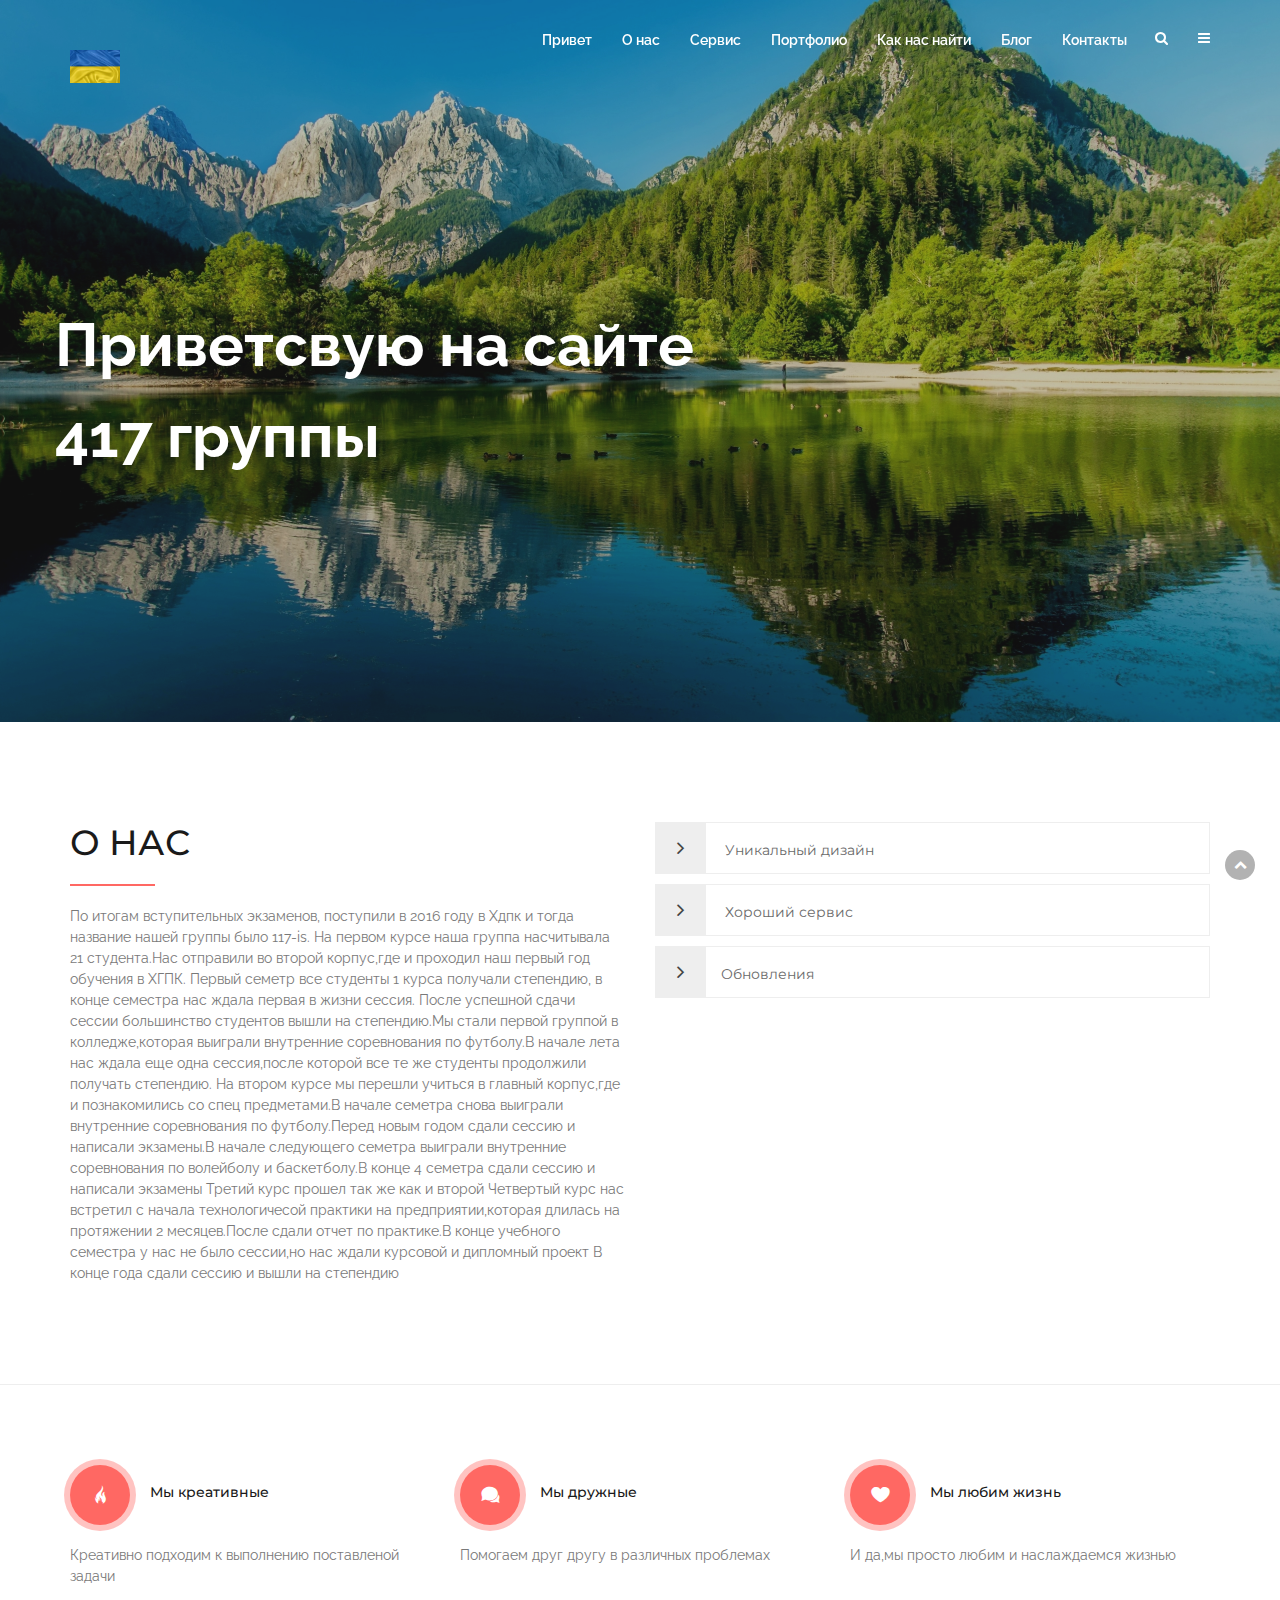
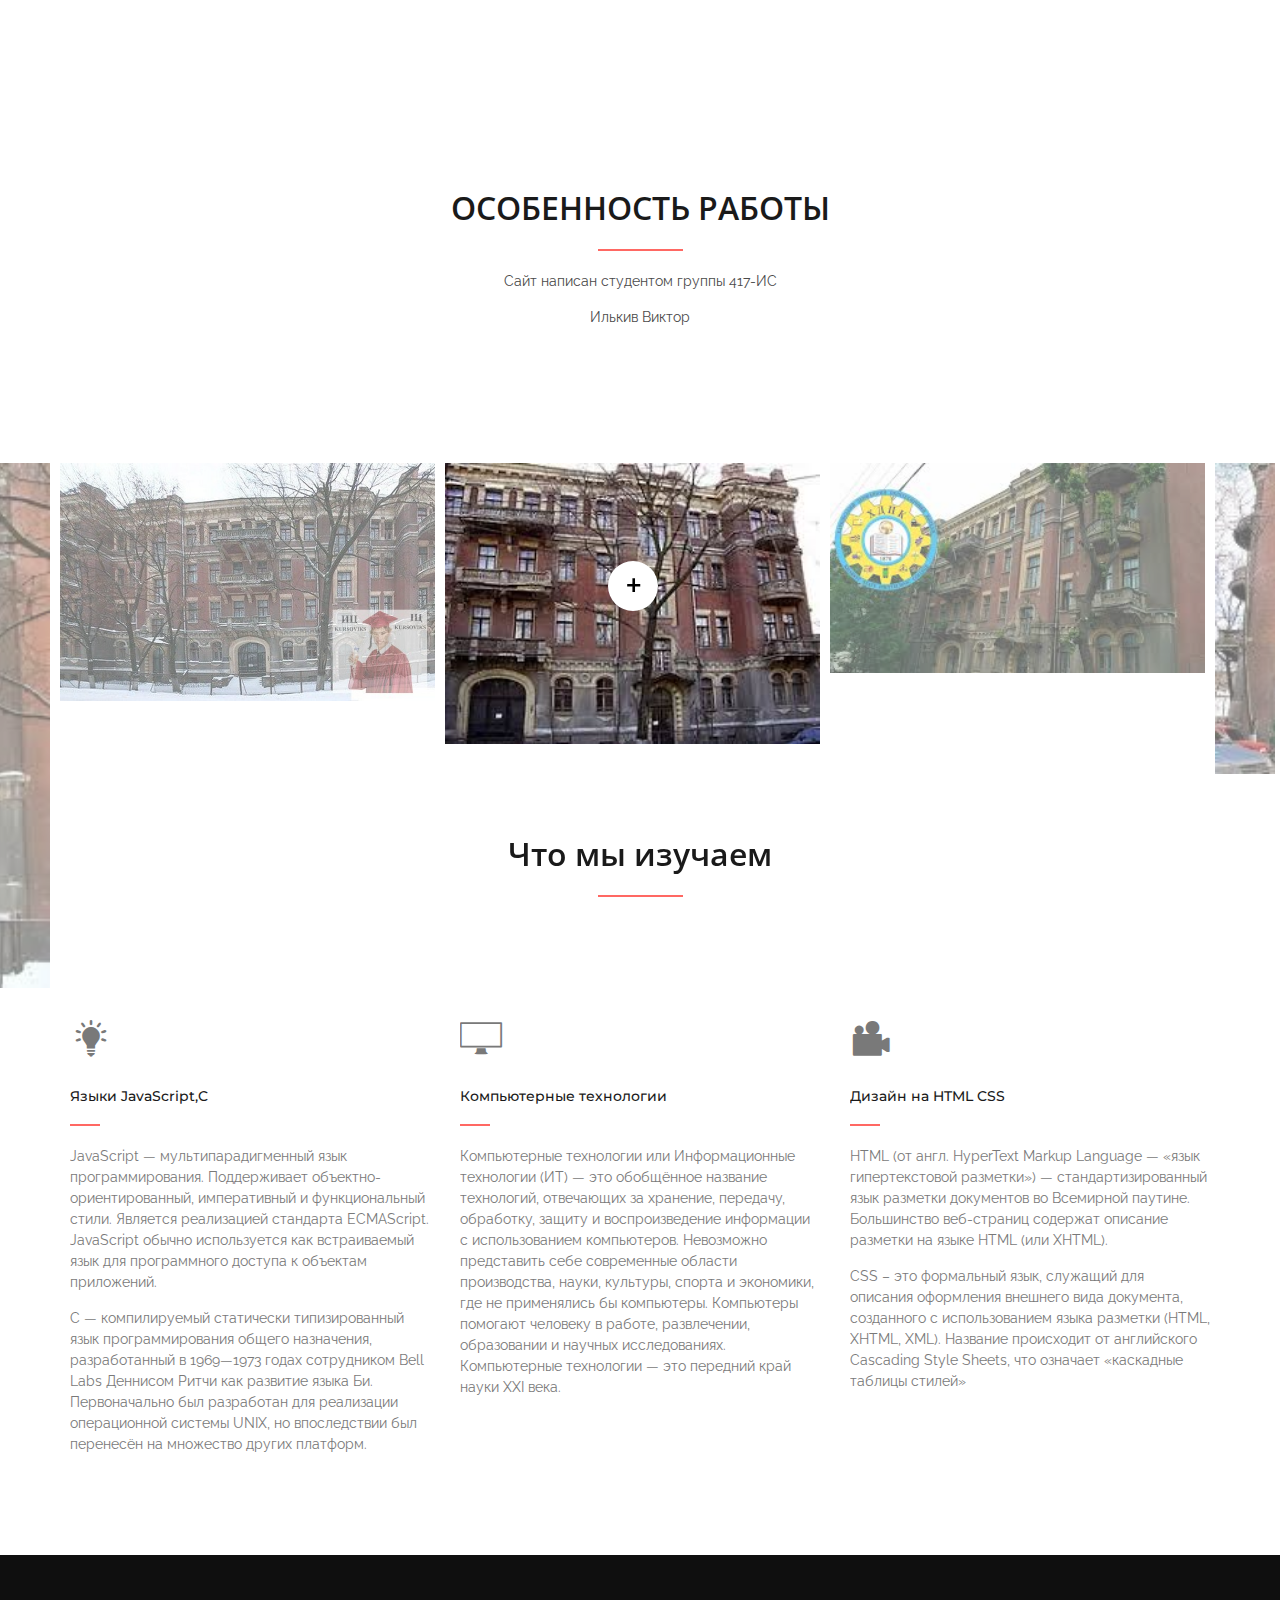
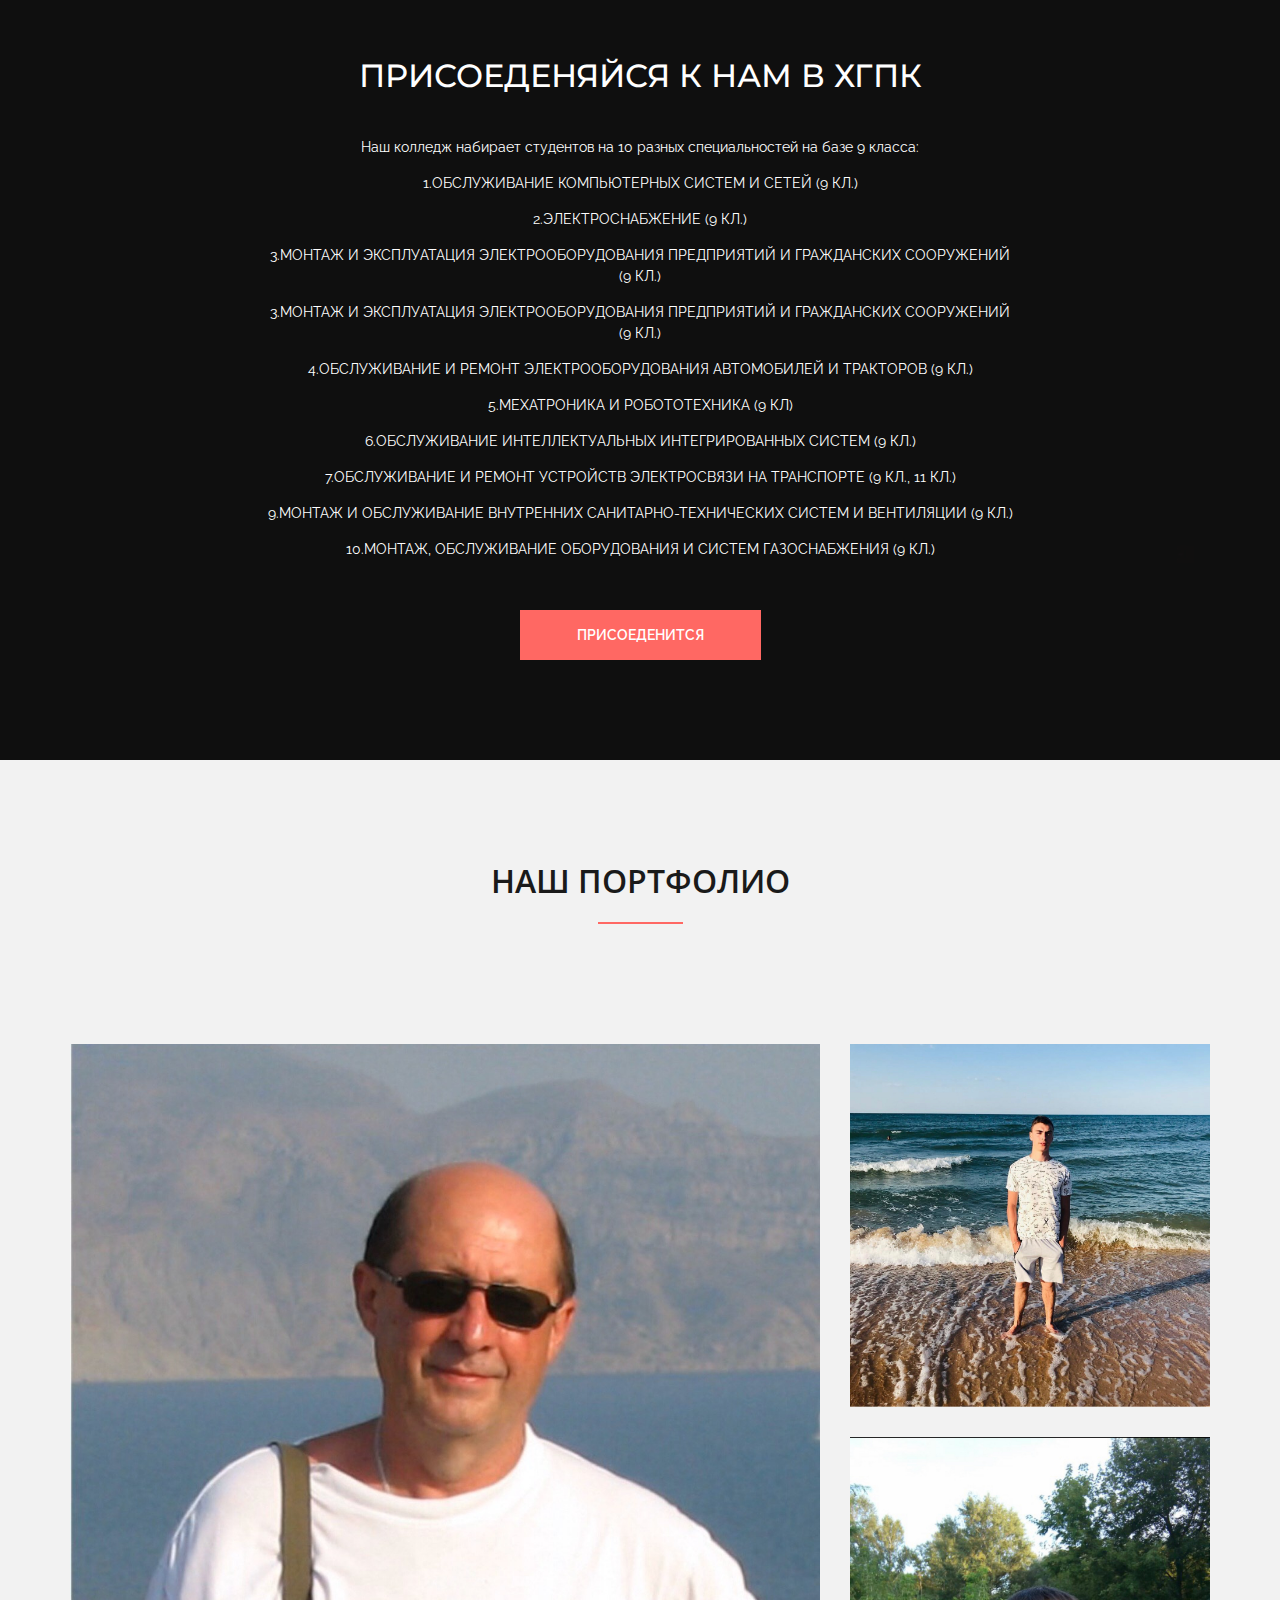
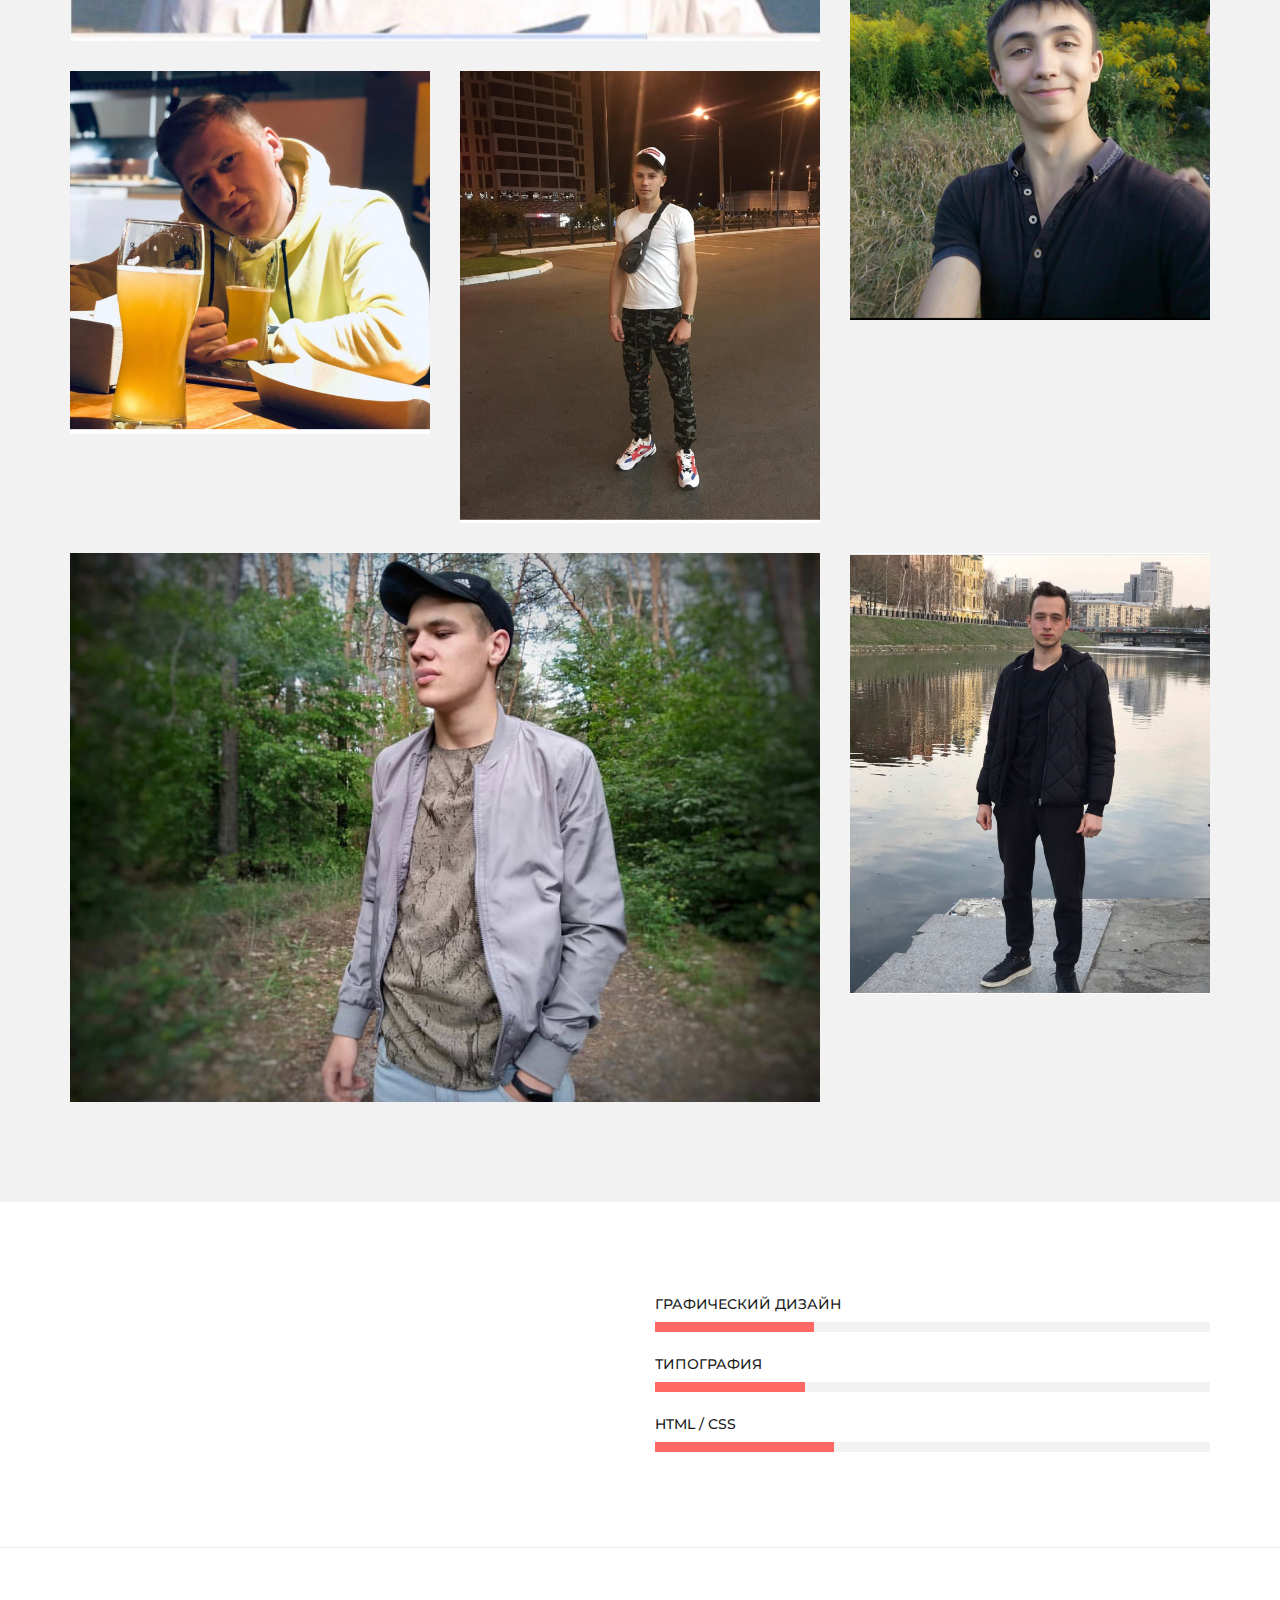
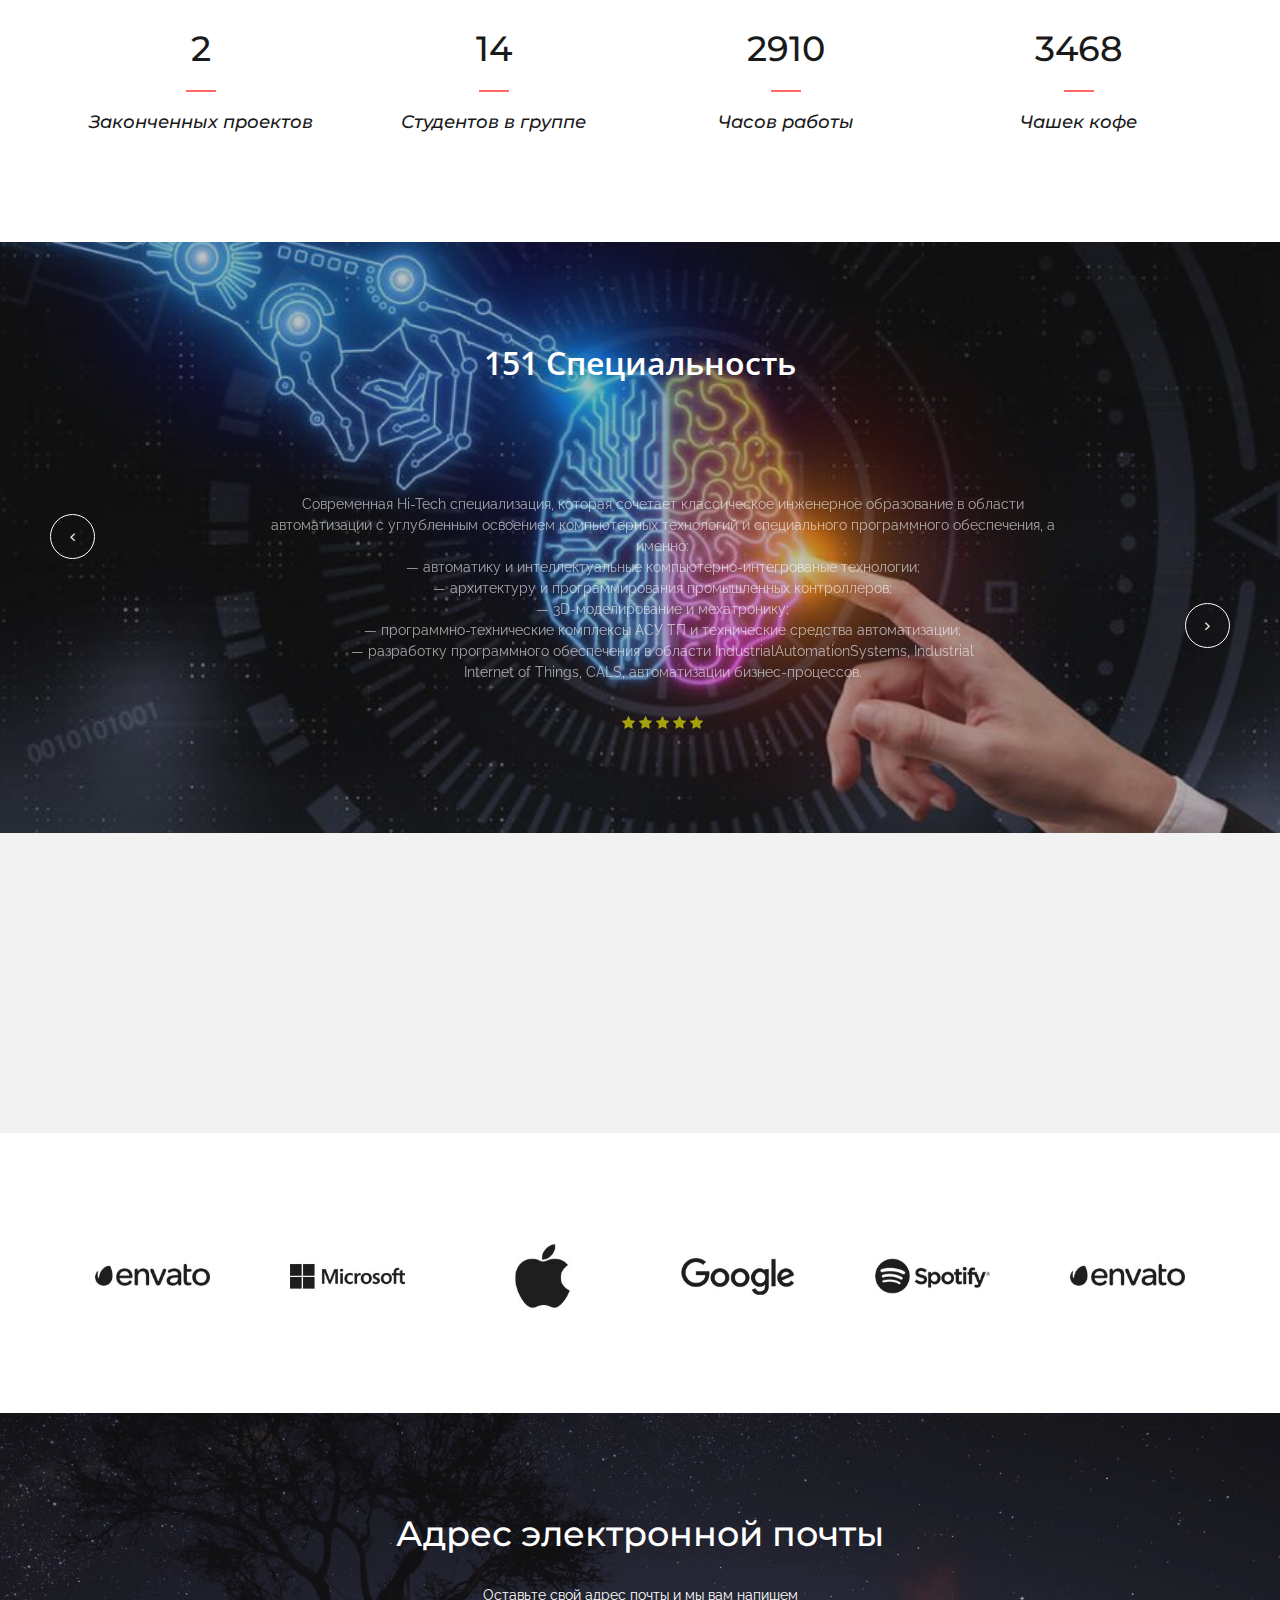
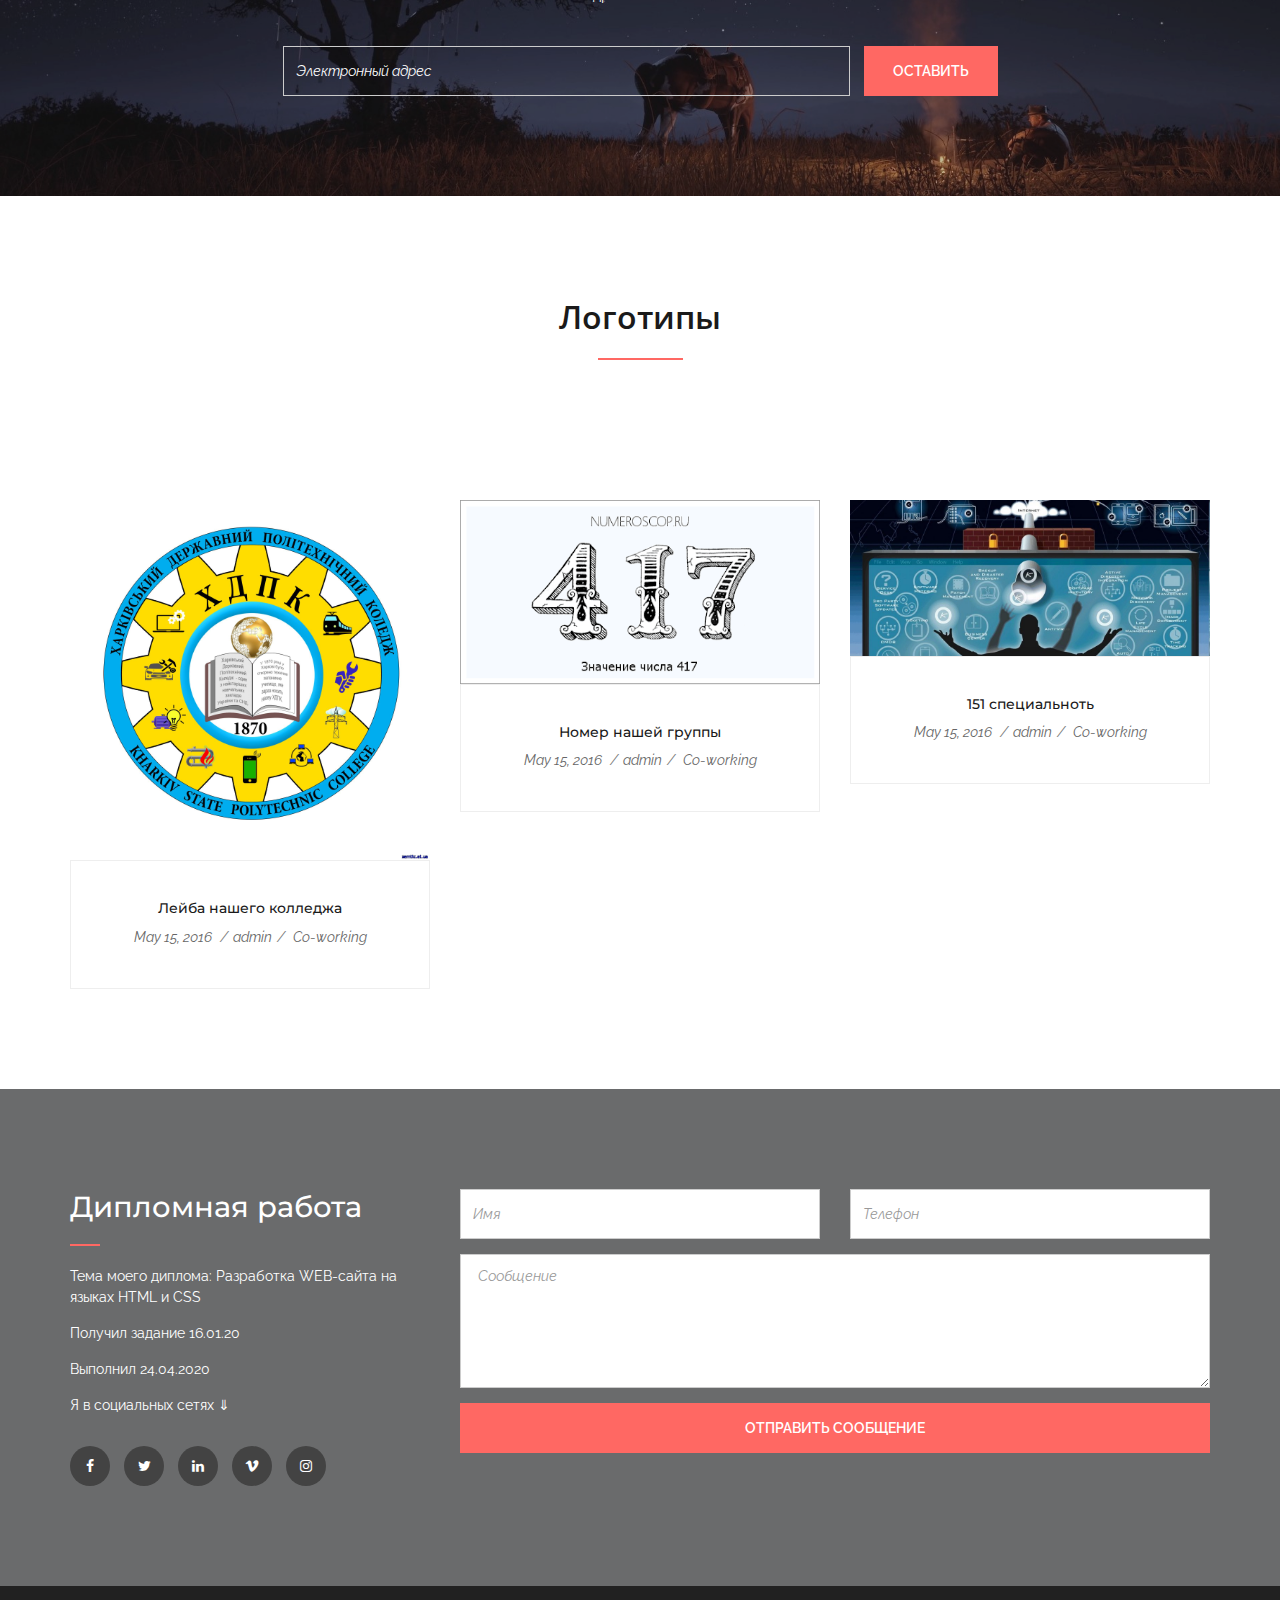
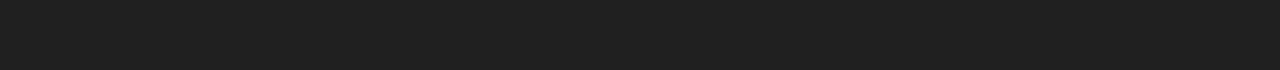
==== commit 3ecf3d1b: "rfrfef" ====
--- a/index2.html
+++ b/index2.html
@@ -92,7 +92,7 @@
                             <i class="fa fa-bars"></i>
                         </button>
                         <a class="navbar-brand" href="#brand">
-                        	 <a href="index.html"> <img src="assets/images/background/11111.png" width="50 px" class="logo logo-display m-top-10" alt="" align="center">
+                        	 <a href="index.html"> <img src="assets/images/background/11111.jpg" width="50 px" class="logo logo-display m-top-10" alt="" align="center">
 
 
                         </a>
